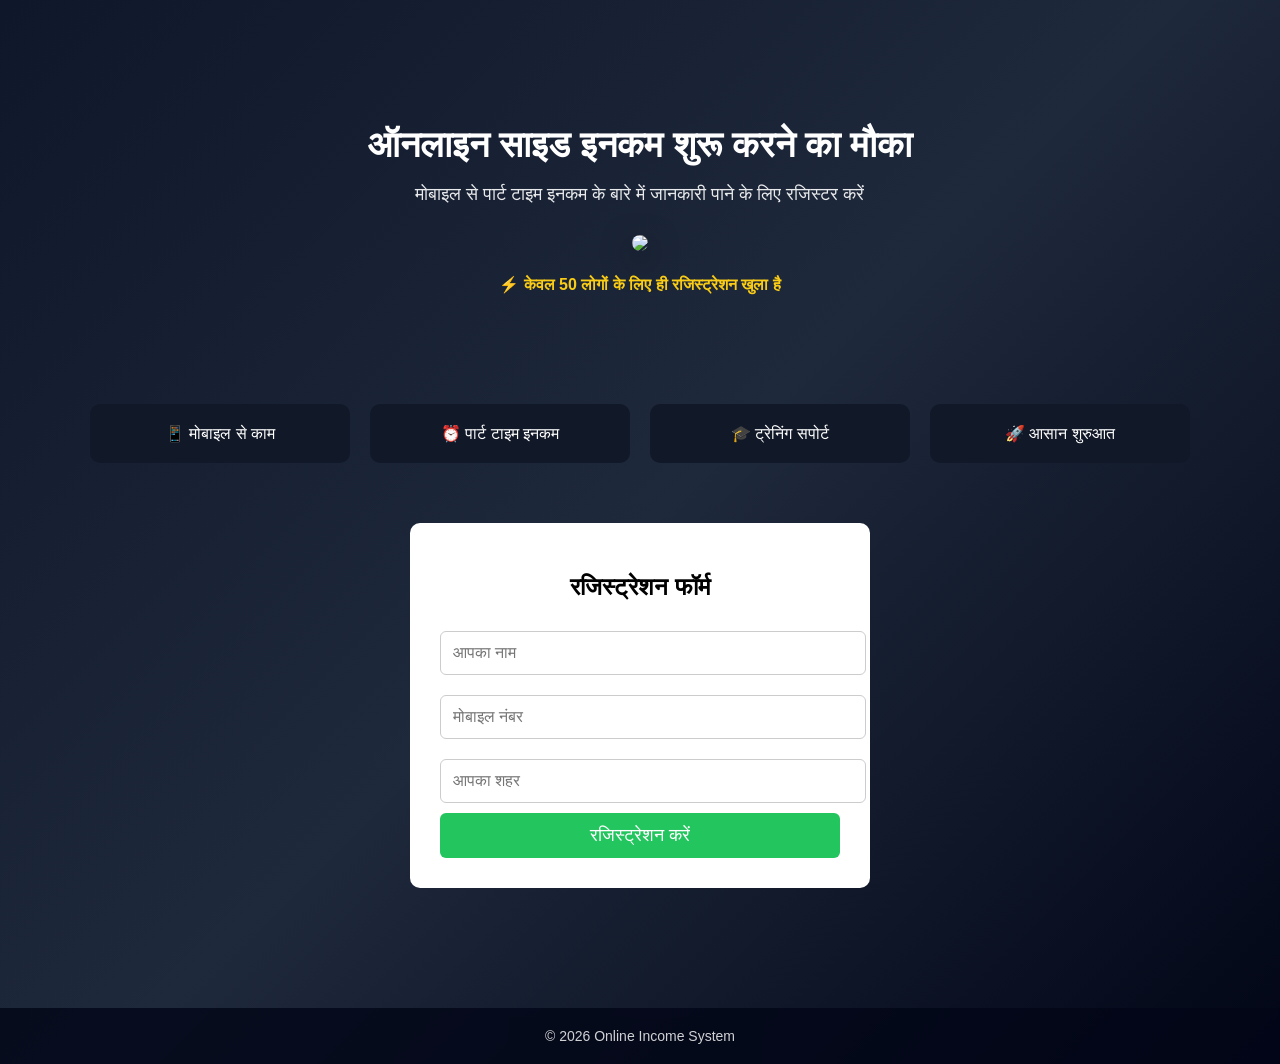
==== index.html @ 9f631815 "Create index.html for Online Side Income Registration Add a complete HTML structure for the Online S" ====
<!DOCTYPE html>
<html lang="hi">
<head>

<meta charset="UTF-8">
<meta name="viewport" content="width=device-width, initial-scale=1.0">

<title>Online Side Income Registration</title>

<style>

body{
margin:0;
font-family:Arial;
background:linear-gradient(135deg,#0f172a,#1e293b,#020617);
color:white;
}

.container{
max-width:1100px;
margin:auto;
padding:40px 20px;
text-align:center;
}

.hero{
padding:60px 20px;
animation:fadein 2s;
}

.hero h1{
font-size:36px;
margin-bottom:10px;
}

.hero p{
font-size:18px;
opacity:0.9;
}

.poster{
margin-top:30px;
}

.poster img{
width:100%;
max-width:500px;
border-radius:10px;
box-shadow:0 10px 30px rgba(0,0,0,0.5);
}

.benefits{
display:grid;
grid-template-columns:repeat(auto-fit,minmax(200px,1fr));
gap:20px;
margin-top:50px;
}

.card{
background:#111827;
padding:20px;
border-radius:10px;
transition:0.4s;
}

.card:hover{
transform:translateY(-8px);
background:#1f2937;
}

.form-box{
margin-top:60px;
background:white;
color:black;
padding:30px;
border-radius:10px;
max-width:400px;
margin-left:auto;
margin-right:auto;
}

input{
width:100%;
padding:12px;
margin:10px 0;
border-radius:6px;
border:1px solid #ccc;
font-size:16px;
}

button{
width:100%;
padding:12px;
border:none;
background:#22c55e;
color:white;
font-size:18px;
border-radius:6px;
cursor:pointer;
transition:0.3s;
}

button:hover{
background:#16a34a;
}

.counter{
margin-top:20px;
color:#facc15;
font-weight:bold;
}

footer{
margin-top:80px;
padding:20px;
background:#020617;
text-align:center;
font-size:14px;
opacity:0.8;
}

@keyframes fadein{
from{opacity:0;transform:translateY(40px)}
to{opacity:1;transform:translateY(0)}
}

</style>

</head>

<body>

<div class="container">

<div class="hero">

<h1>ऑनलाइन साइड इनकम शुरू करने का मौका</h1>

<p>मोबाइल से पार्ट टाइम इनकम के बारे में जानकारी पाने के लिए रजिस्टर करें</p>

<div class="poster">

<img src="poster.jpg">

</div>

<div class="counter">
⚡ केवल 50 लोगों के लिए ही रजिस्ट्रेशन खुला है
</div>

</div>

<div class="benefits">

<div class="card">
📱 मोबाइल से काम
</div>

<div class="card">
⏰ पार्ट टाइम इनकम
</div>

<div class="card">
🎓 ट्रेनिंग सपोर्ट
</div>

<div class="card">
🚀 आसान शुरुआत
</div>

</div>

<div class="form-box">

<h2>रजिस्ट्रेशन फॉर्म</h2>

<input type="text" placeholder="आपका नाम">

<input type="tel" placeholder="मोबाइल नंबर">

<input type="text" placeholder="आपका शहर">

<button>रजिस्ट्रेशन करें</button>

</div>

</div>

<footer>

© 2026 Online Income System

</footer>

</body>

</html>
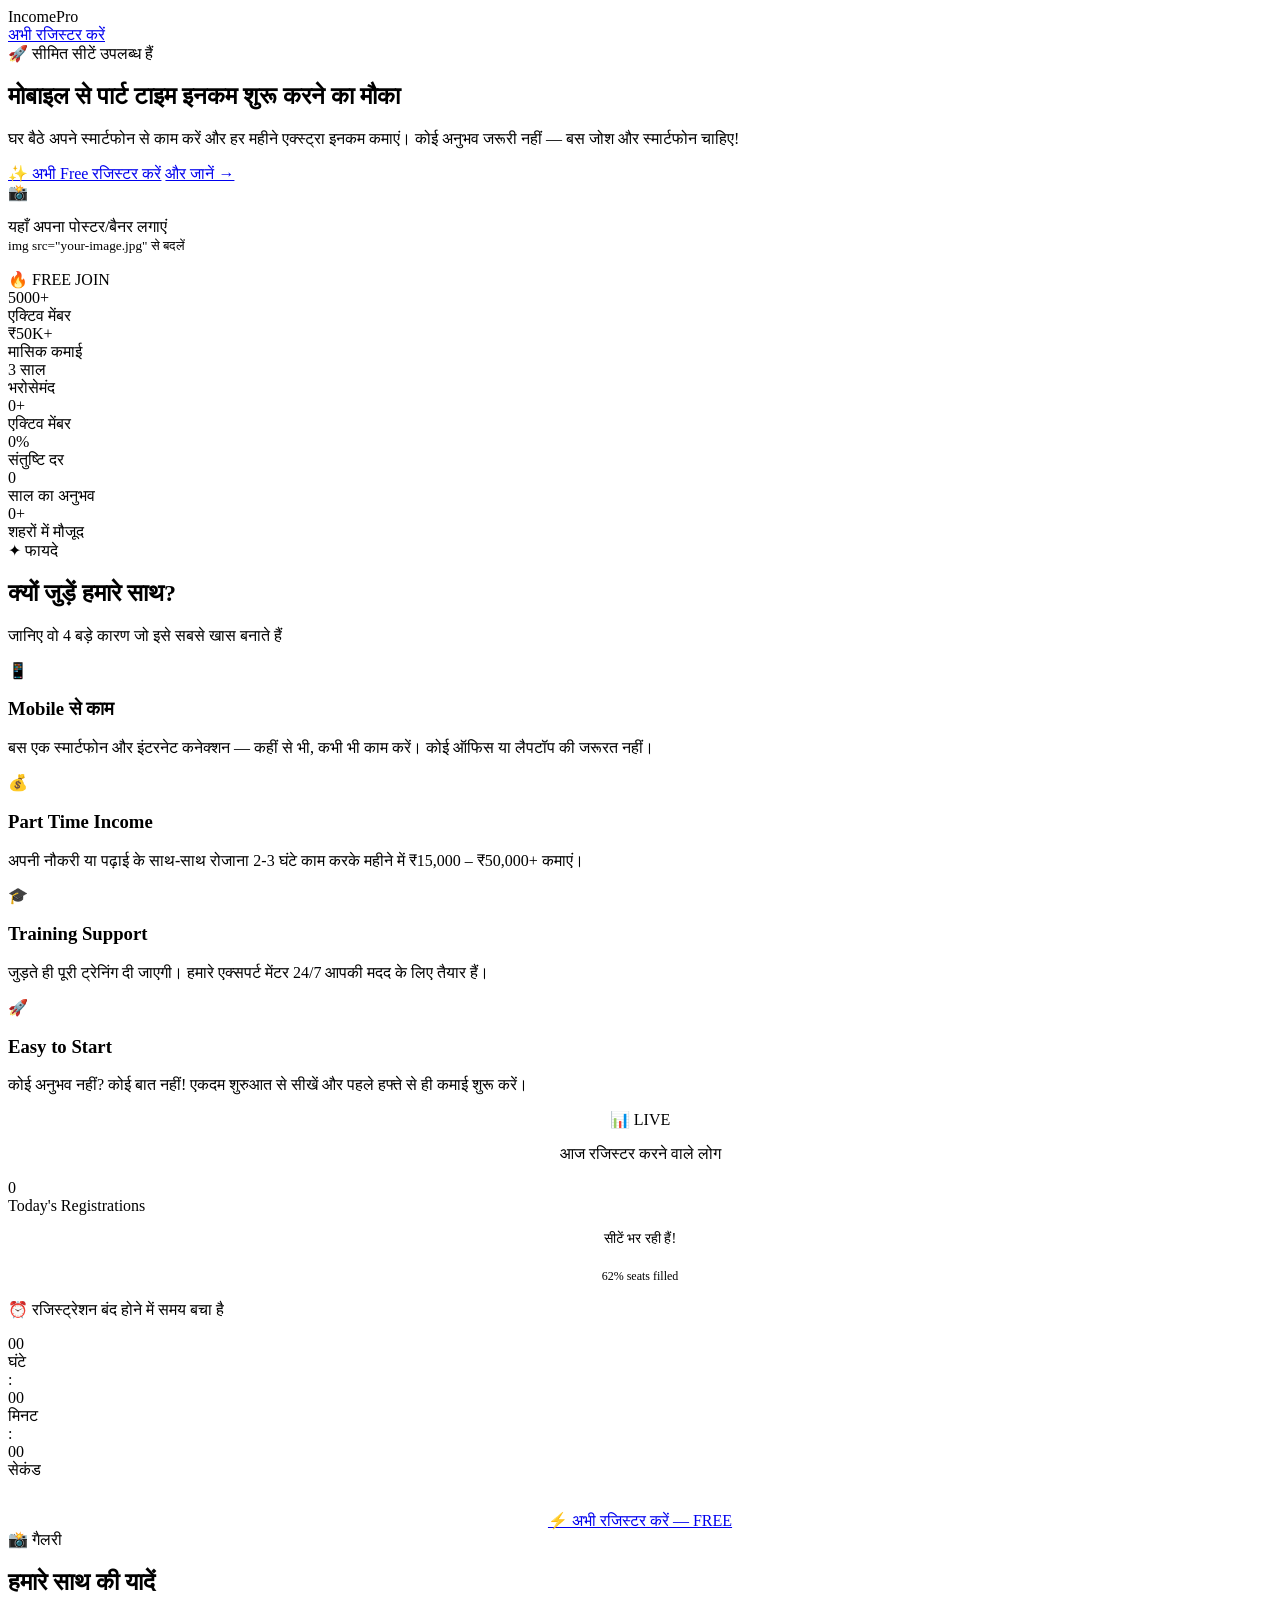
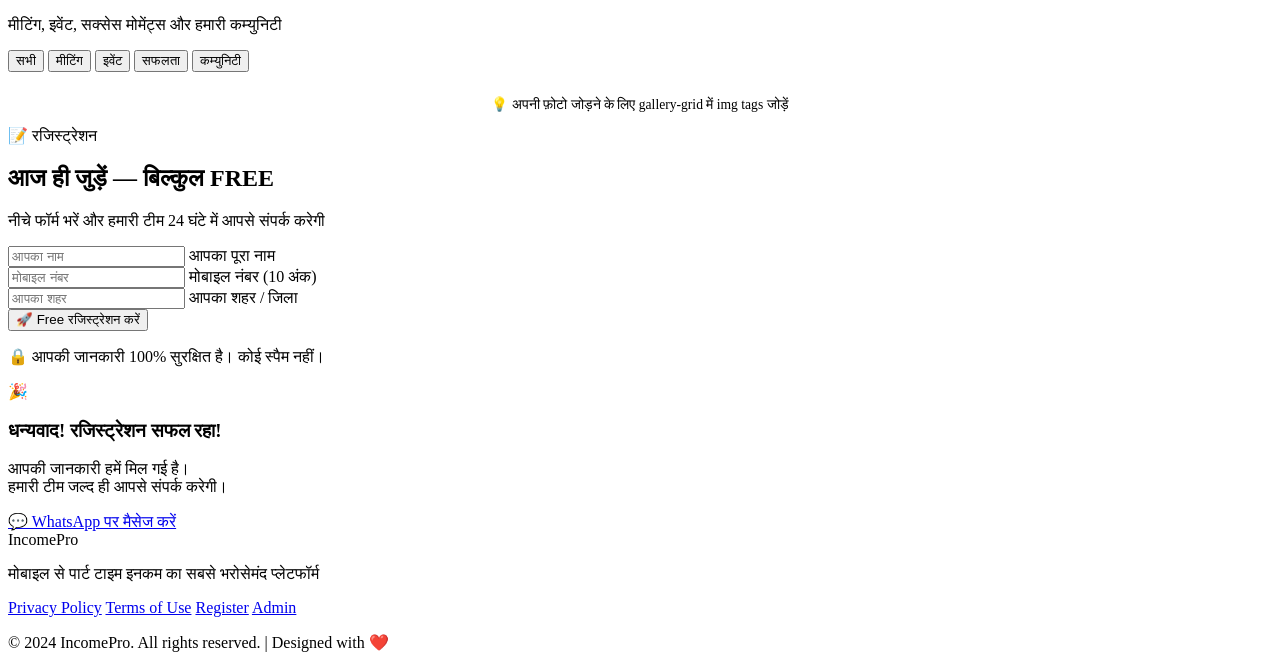
==== commit d5d22dd6: "Update index.html" ====
--- a/index.html
+++ b/index.html
@@ -1,197 +1,335 @@
 <!DOCTYPE html>
 <html lang="hi">
 <head>
-
-<meta charset="UTF-8">
-<meta name="viewport" content="width=device-width, initial-scale=1.0">
-
-<title>Online Side Income Registration</title>
-
+  <meta charset="UTF-8" />
+  <meta name="viewport" content="width=device-width, initial-scale=1.0" />
+  <title>पार्ट टाइम इनकम – मोबाइल से शुरू करें</title>
+  <meta name="description" content="मोबाइल से पार्ट टाइम इनकम शुरू करें। आज ही रजिस्टर करें और हमारी टीम से जुड़ें।" />
+  <link rel="stylesheet" href="style.css" />
+  <link rel="preconnect" href="https://fonts.googleapis.com" />
+  <link rel="preconnect" href="https://fonts.gstatic.com" crossorigin />
+</head>
+<body>
+
+<!-- ── BG ORBS ── -->
+<div class="bg-orb bg-orb-1"></div>
+<div class="bg-orb bg-orb-2"></div>
+<div class="bg-orb bg-orb-3"></div>
+
+<!-- ════════════════════════════════
+     NAVBAR
+════════════════════════════════ -->
+<nav class="navbar" id="navbar">
+  <div class="container">
+    <div class="nav-logo">Income<span>Pro</span></div>
+    <a href="#register" class="nav-cta">अभी रजिस्टर करें</a>
+  </div>
+</nav>
+
+<!-- ════════════════════════════════
+     HERO
+════════════════════════════════ -->
+<section class="hero" id="home">
+  <div class="container">
+    <div class="hero-grid">
+
+      <!-- Left: Text -->
+      <div class="hero-content">
+        <div class="hero-badge reveal">🚀 सीमित सीटें उपलब्ध हैं</div>
+
+        <h1 class="hero-title reveal reveal-delay-1">
+          मोबाइल से <span class="highlight">पार्ट टाइम इनकम</span> शुरू करने का मौका
+        </h1>
+
+        <p class="hero-desc reveal reveal-delay-2">
+          घर बैठे अपने स्मार्टफोन से काम करें और हर महीने एक्स्ट्रा इनकम कमाएं। कोई अनुभव जरूरी नहीं — बस जोश और स्मार्टफोन चाहिए!
+        </p>
+
+        <div class="hero-btns reveal reveal-delay-3">
+          <a href="#register" class="btn-primary">✨ अभी Free रजिस्टर करें</a>
+          <a href="#benefits" class="btn-secondary">और जानें →</a>
+        </div>
+      </div>
+
+      <!-- Right: Poster -->
+      <div class="hero-poster reveal reveal-delay-2">
+        <div class="poster-glow"></div>
+        <div class="poster-frame">
+          <!--
+            📸 POSTER IMAGE: Replace src below with your actual image URL
+            Recommended size: 800x1000px
+            <img src="your-poster-image.jpg" alt="Opportunity Poster" />
+          -->
+          <div class="poster-placeholder">
+            <span class="icon">📸</span>
+            <p>यहाँ अपना पोस्टर/बैनर लगाएं<br><small>img src="your-image.jpg" से बदलें</small></p>
+          </div>
+
+          <div class="poster-badge">🔥 FREE JOIN</div>
+
+          <div class="poster-stats">
+            <div class="poster-stat">
+              <div class="num">5000+</div>
+              <div class="lbl">एक्टिव मेंबर</div>
+            </div>
+            <div class="poster-stat">
+              <div class="num">₹50K+</div>
+              <div class="lbl">मासिक कमाई</div>
+            </div>
+            <div class="poster-stat">
+              <div class="num">3 साल</div>
+              <div class="lbl">भरोसेमंद</div>
+            </div>
+          </div>
+        </div>
+      </div>
+
+    </div>
+  </div>
+</section>
+
+<!-- ════════════════════════════════
+     STATS BAR
+════════════════════════════════ -->
+<section class="stats-bar" id="stats-bar">
+  <div class="container">
+    <div class="stats-grid">
+      <div class="stat-item reveal">
+        <div class="stat-num" id="stat1">0+</div>
+        <div class="stat-lbl">एक्टिव मेंबर</div>
+      </div>
+      <div class="stat-item reveal reveal-delay-1">
+        <div class="stat-num" id="stat2">0%</div>
+        <div class="stat-lbl">संतुष्टि दर</div>
+      </div>
+      <div class="stat-item reveal reveal-delay-2">
+        <div class="stat-num" id="stat3">0</div>
+        <div class="stat-lbl">साल का अनुभव</div>
+      </div>
+      <div class="stat-item reveal reveal-delay-3">
+        <div class="stat-num" id="stat4">0+</div>
+        <div class="stat-lbl">शहरों में मौजूद</div>
+      </div>
+    </div>
+  </div>
+</section>
+
+<!-- ════════════════════════════════
+     BENEFITS
+════════════════════════════════ -->
+<section class="benefits" id="benefits">
+  <div class="container">
+    <div class="section-header">
+      <div class="section-tag reveal">✦ फायदे</div>
+      <h2 class="section-title reveal reveal-delay-1">क्यों जुड़ें हमारे साथ?</h2>
+      <p class="section-desc reveal reveal-delay-2">जानिए वो 4 बड़े कारण जो इसे सबसे खास बनाते हैं</p>
+    </div>
+
+    <div class="benefits-grid">
+
+      <div class="benefit-card reveal">
+        <div class="benefit-icon">📱</div>
+        <h3 class="benefit-title">Mobile से काम</h3>
+        <p class="benefit-desc">बस एक स्मार्टफोन और इंटरनेट कनेक्शन — कहीं से भी, कभी भी काम करें। कोई ऑफिस या लैपटॉप की जरूरत नहीं।</p>
+      </div>
+
+      <div class="benefit-card reveal reveal-delay-1">
+        <div class="benefit-icon">💰</div>
+        <h3 class="benefit-title">Part Time Income</h3>
+        <p class="benefit-desc">अपनी नौकरी या पढ़ाई के साथ-साथ रोजाना 2-3 घंटे काम करके महीने में ₹15,000 – ₹50,000+ कमाएं।</p>
+      </div>
+
+      <div class="benefit-card reveal reveal-delay-2">
+        <div class="benefit-icon">🎓</div>
+        <h3 class="benefit-title">Training Support</h3>
+        <p class="benefit-desc">जुड़ते ही पूरी ट्रेनिंग दी जाएगी। हमारे एक्सपर्ट मेंटर 24/7 आपकी मदद के लिए तैयार हैं।</p>
+      </div>
+
+      <div class="benefit-card reveal reveal-delay-3">
+        <div class="benefit-icon">🚀</div>
+        <h3 class="benefit-title">Easy to Start</h3>
+        <p class="benefit-desc">कोई अनुभव नहीं? कोई बात नहीं! एकदम शुरुआत से सीखें और पहले हफ्ते से ही कमाई शुरू करें।</p>
+      </div>
+
+    </div>
+  </div>
+</section>
+
+<!-- ════════════════════════════════
+     LIVE COUNTER
+════════════════════════════════ -->
+<section class="counter-section" id="counter-section">
+  <div class="container">
+    <div class="counter-inner">
+      <div>
+        <div class="section-tag" style="text-align:center;display:block;margin-bottom:8px;">📊 LIVE</div>
+        <p style="font-family:var(--font-hindi);color:var(--muted);font-size:1rem;text-align:center;">आज रजिस्टर करने वाले लोग</p>
+      </div>
+      <div class="counter-box">
+        <div class="counter-num" id="reg-counter">0</div>
+        <div class="counter-label">Today's Registrations</div>
+      </div>
+      <div style="text-align:center;">
+        <p style="font-family:var(--font-hindi);color:var(--muted);font-size:0.9rem;margin-bottom:8px;">सीटें भर रही हैं!</p>
+        <div style="width:180px;height:8px;background:rgba(255,255,255,0.1);border-radius:50px;overflow:hidden;">
+          <div style="height:100%;width:62%;background:linear-gradient(90deg,var(--neon),var(--gold));border-radius:50px;animation:widthPulse 2s ease-in-out infinite;"></div>
+        </div>
+        <p style="font-size:0.75rem;color:var(--muted);margin-top:6px;font-family:var(--font-display);">62% seats filled</p>
+      </div>
+    </div>
+  </div>
+</section>
 <style>
-
-body{
-margin:0;
-font-family:Arial;
-background:linear-gradient(135deg,#0f172a,#1e293b,#020617);
-color:white;
+@keyframes widthPulse {
+  0%,100%{opacity:1} 50%{opacity:0.6}
 }
-
-.container{
-max-width:1100px;
-margin:auto;
-padding:40px 20px;
-text-align:center;
-}
-
-.hero{
-padding:60px 20px;
-animation:fadein 2s;
-}
-
-.hero h1{
-font-size:36px;
-margin-bottom:10px;
-}
-
-.hero p{
-font-size:18px;
-opacity:0.9;
-}
-
-.poster{
-margin-top:30px;
-}
-
-.poster img{
-width:100%;
-max-width:500px;
-border-radius:10px;
-box-shadow:0 10px 30px rgba(0,0,0,0.5);
-}
-
-.benefits{
-display:grid;
-grid-template-columns:repeat(auto-fit,minmax(200px,1fr));
-gap:20px;
-margin-top:50px;
-}
-
-.card{
-background:#111827;
-padding:20px;
-border-radius:10px;
-transition:0.4s;
-}
-
-.card:hover{
-transform:translateY(-8px);
-background:#1f2937;
-}
-
-.form-box{
-margin-top:60px;
-background:white;
-color:black;
-padding:30px;
-border-radius:10px;
-max-width:400px;
-margin-left:auto;
-margin-right:auto;
-}
-
-input{
-width:100%;
-padding:12px;
-margin:10px 0;
-border-radius:6px;
-border:1px solid #ccc;
-font-size:16px;
-}
-
-button{
-width:100%;
-padding:12px;
-border:none;
-background:#22c55e;
-color:white;
-font-size:18px;
-border-radius:6px;
-cursor:pointer;
-transition:0.3s;
-}
-
-button:hover{
-background:#16a34a;
-}
-
-.counter{
-margin-top:20px;
-color:#facc15;
-font-weight:bold;
-}
-
-footer{
-margin-top:80px;
-padding:20px;
-background:#020617;
-text-align:center;
-font-size:14px;
-opacity:0.8;
-}
-
-@keyframes fadein{
-from{opacity:0;transform:translateY(40px)}
-to{opacity:1;transform:translateY(0)}
-}
-
 </style>
 
-</head>
-
-<body>
-
-<div class="container">
-
-<div class="hero">
-
-<h1>ऑनलाइन साइड इनकम शुरू करने का मौका</h1>
-
-<p>मोबाइल से पार्ट टाइम इनकम के बारे में जानकारी पाने के लिए रजिस्टर करें</p>
-
-<div class="poster">
-
-<img src="poster.jpg">
-
-</div>
-
-<div class="counter">
-⚡ केवल 50 लोगों के लिए ही रजिस्ट्रेशन खुला है
-</div>
-
-</div>
-
-<div class="benefits">
-
-<div class="card">
-📱 मोबाइल से काम
-</div>
-
-<div class="card">
-⏰ पार्ट टाइम इनकम
-</div>
-
-<div class="card">
-🎓 ट्रेनिंग सपोर्ट
-</div>
-
-<div class="card">
-🚀 आसान शुरुआत
-</div>
-
-</div>
-
-<div class="form-box">
-
-<h2>रजिस्ट्रेशन फॉर्म</h2>
-
-<input type="text" placeholder="आपका नाम">
-
-<input type="tel" placeholder="मोबाइल नंबर">
-
-<input type="text" placeholder="आपका शहर">
-
-<button>रजिस्ट्रेशन करें</button>
-
-</div>
-
-</div>
-
-<footer>
-
-© 2026 Online Income System
-
+<!-- ════════════════════════════════
+     COUNTDOWN
+════════════════════════════════ -->
+<section class="countdown-section">
+  <div class="container">
+    <div class="section-header">
+      <p class="countdown-label reveal">
+        ⏰ <span>रजिस्ट्रेशन बंद होने में समय बचा है</span>
+      </p>
+    </div>
+
+    <div id="timer-wrap" class="countdown-timer reveal reveal-delay-1">
+      <div class="time-block">
+        <div class="time-num" id="timer-h">00</div>
+        <div class="time-lbl">घंटे</div>
+      </div>
+      <div class="time-colon">:</div>
+      <div class="time-block">
+        <div class="time-num" id="timer-m">00</div>
+        <div class="time-lbl">मिनट</div>
+      </div>
+      <div class="time-colon">:</div>
+      <div class="time-block">
+        <div class="time-num" id="timer-s">00</div>
+        <div class="time-lbl">सेकंड</div>
+      </div>
+    </div>
+
+    <div id="timer-expired" class="timer-expired" style="display:none;">
+      ⛔ आज का रजिस्ट्रेशन बंद हो चुका है
+    </div>
+
+    <div style="text-align:center;margin-top:32px;">
+      <a href="#register" class="btn-primary reveal reveal-delay-2">⚡ अभी रजिस्टर करें — FREE</a>
+    </div>
+  </div>
+</section>
+
+<!-- ════════════════════════════════
+     GALLERY
+════════════════════════════════ -->
+<section class="gallery-section" id="gallery">
+  <div class="container">
+    <div class="section-header">
+      <div class="section-tag reveal">📸 गैलरी</div>
+      <h2 class="section-title reveal reveal-delay-1">हमारे साथ की यादें</h2>
+      <p class="section-desc reveal reveal-delay-2">मीटिंग, इवेंट, सक्सेस मोमेंट्स और हमारी कम्युनिटी</p>
+    </div>
+
+    <div class="gallery-filter reveal">
+      <button class="filter-btn active" data-filter="all">सभी</button>
+      <button class="filter-btn" data-filter="meeting">मीटिंग</button>
+      <button class="filter-btn" data-filter="event">इवेंट</button>
+      <button class="filter-btn" data-filter="success">सफलता</button>
+      <button class="filter-btn" data-filter="community">कम्युनिटी</button>
+    </div>
+
+    <div class="gallery-grid" id="gallery-grid">
+      <!-- Rendered by JS -->
+    </div>
+
+    <p style="text-align:center;color:var(--muted);font-family:var(--font-hindi);font-size:0.85rem;margin-top:24px;">
+      💡 अपनी फ़ोटो जोड़ने के लिए gallery-grid में img tags जोड़ें
+    </p>
+  </div>
+</section>
+
+<!-- ════════════════════════════════
+     REGISTRATION FORM
+════════════════════════════════ -->
+<section class="form-section" id="register">
+  <div class="container">
+    <div class="section-header">
+      <div class="section-tag reveal">📝 रजिस्ट्रेशन</div>
+      <h2 class="section-title reveal reveal-delay-1">आज ही जुड़ें — बिल्कुल FREE</h2>
+      <p class="section-desc reveal reveal-delay-2">नीचे फॉर्म भरें और हमारी टीम 24 घंटे में आपसे संपर्क करेगी</p>
+    </div>
+
+    <div class="form-wrapper">
+      <div class="form-card reveal">
+
+        <!-- Form -->
+        <div id="form-card-inner">
+          <form id="lead-form" novalidate>
+
+            <div class="form-group">
+              <input type="text" id="f-name" name="name" placeholder="आपका नाम" autocomplete="name" />
+              <label for="f-name">आपका पूरा नाम</label>
+            </div>
+
+            <div class="form-group">
+              <input type="tel" id="f-mobile" name="mobile" placeholder="मोबाइल नंबर" maxlength="10" autocomplete="tel" />
+              <label for="f-mobile">मोबाइल नंबर (10 अंक)</label>
+            </div>
+
+            <div class="form-group">
+              <input type="text" id="f-city" name="city" placeholder="आपका शहर" autocomplete="address-level2" />
+              <label for="f-city">आपका शहर / जिला</label>
+            </div>
+
+            <button type="submit" class="btn-submit" id="submit-btn">
+              🚀 Free रजिस्ट्रेशन करें
+            </button>
+
+          </form>
+
+          <p class="form-note">🔒 आपकी जानकारी 100% सुरक्षित है। कोई स्पैम नहीं।</p>
+        </div>
+
+        <!-- Thank You Box -->
+        <div id="thankyou-box" class="thankyou-box">
+          <div class="ty-icon">🎉</div>
+          <h3 class="thankyou-title">धन्यवाद! रजिस्ट्रेशन सफल रहा!</h3>
+          <p class="thankyou-desc">
+            आपकी जानकारी हमें मिल गई है।<br>
+            हमारी टीम जल्द ही आपसे संपर्क करेगी।
+          </p>
+          <a href="#" id="wa-link" class="btn-whatsapp" target="_blank" rel="noopener">
+            <span class="wa-icon">💬</span>
+            WhatsApp पर मैसेज करें
+          </a>
+        </div>
+
+      </div>
+    </div>
+  </div>
+</section>
+
+<!-- ════════════════════════════════
+     FOOTER
+════════════════════════════════ -->
+<footer class="footer">
+  <div class="container">
+    <div class="footer-logo">Income<span style="color:var(--gold)">Pro</span></div>
+    <p class="footer-desc">मोबाइल से पार्ट टाइम इनकम का सबसे भरोसेमंद प्लेटफॉर्म</p>
+    <div class="footer-links">
+      <a href="#">Privacy Policy</a>
+      <a href="#">Terms of Use</a>
+      <a href="#register">Register</a>
+      <a href="dashboard.html">Admin</a>
+    </div>
+    <p class="footer-copy">© 2024 IncomePro. All rights reserved. | Designed with ❤️</p>
+  </div>
 </footer>
 
+<script src="script.js"></script>
 </body>
-
 </html>
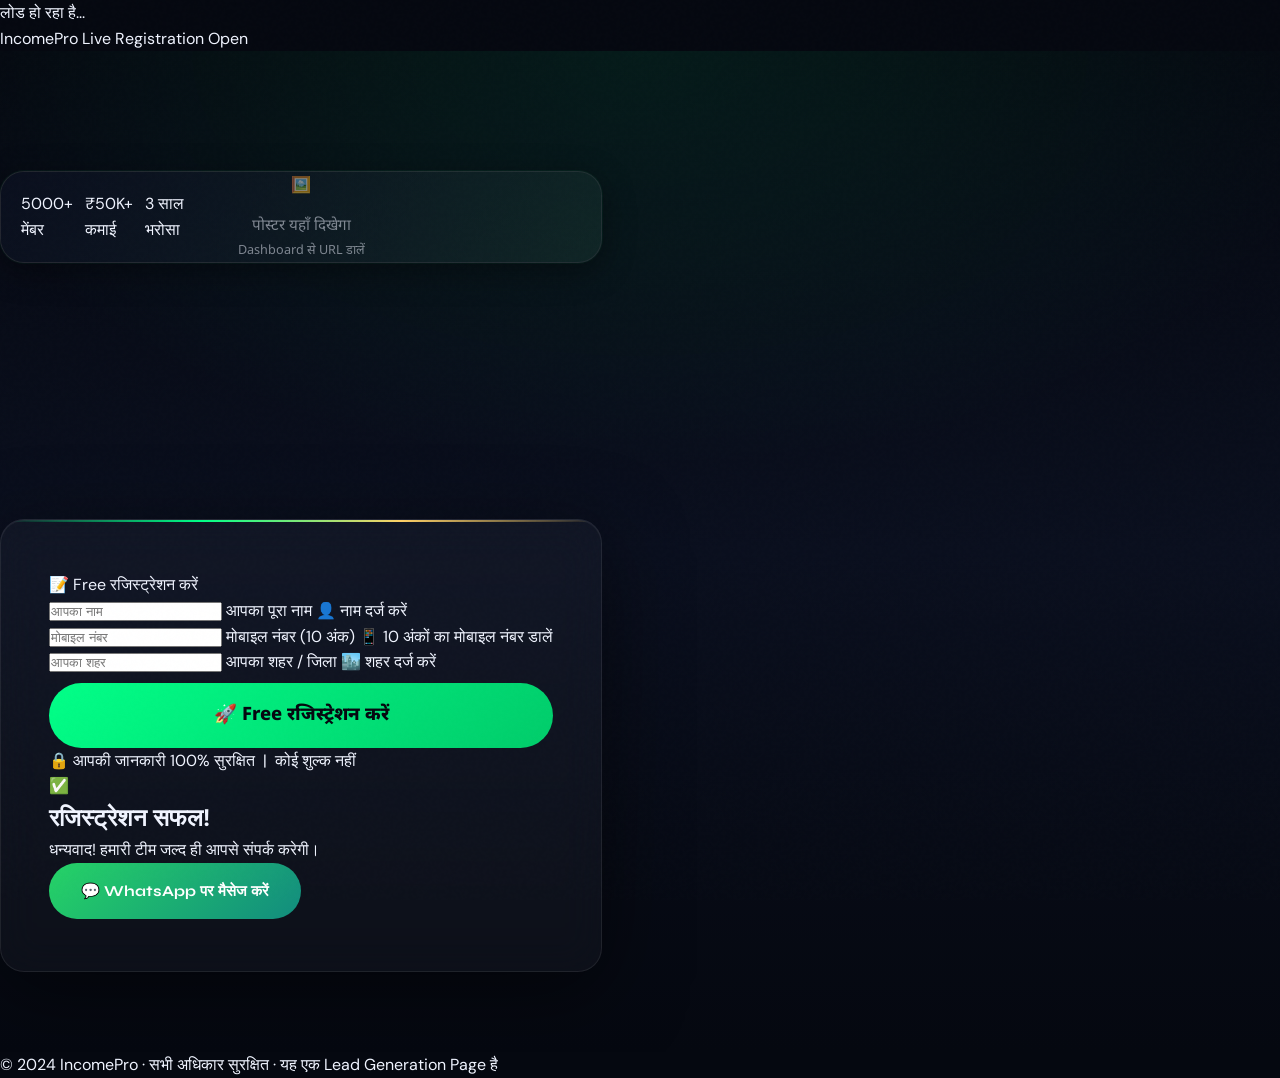
==== commit 68e07055: "Update index.html" ====
--- a/index.html
+++ b/index.html
@@ -3,333 +3,245 @@
 <head>
   <meta charset="UTF-8" />
   <meta name="viewport" content="width=device-width, initial-scale=1.0" />
-  <title>पार्ट टाइम इनकम – मोबाइल से शुरू करें</title>
-  <meta name="description" content="मोबाइल से पार्ट टाइम इनकम शुरू करें। आज ही रजिस्टर करें और हमारी टीम से जुड़ें।" />
+  <title>पार्ट टाइम इनकम — मोबाइल से शुरू करें</title>
+  <meta name="description" content="घर बैठे मोबाइल से पार्ट टाइम इनकम शुरू करें। आज ही Free रजिस्ट्रेशन करें।" />
   <link rel="stylesheet" href="style.css" />
-  <link rel="preconnect" href="https://fonts.googleapis.com" />
-  <link rel="preconnect" href="https://fonts.gstatic.com" crossorigin />
 </head>
 <body>
 
-<!-- ── BG ORBS ── -->
-<div class="bg-orb bg-orb-1"></div>
-<div class="bg-orb bg-orb-2"></div>
-<div class="bg-orb bg-orb-3"></div>
-
-<!-- ════════════════════════════════
-     NAVBAR
-════════════════════════════════ -->
-<nav class="navbar" id="navbar">
-  <div class="container">
-    <div class="nav-logo">Income<span>Pro</span></div>
-    <a href="#register" class="nav-cta">अभी रजिस्टर करें</a>
-  </div>
-</nav>
-
-<!-- ════════════════════════════════
-     HERO
-════════════════════════════════ -->
-<section class="hero" id="home">
-  <div class="container">
-    <div class="hero-grid">
-
-      <!-- Left: Text -->
-      <div class="hero-content">
-        <div class="hero-badge reveal">🚀 सीमित सीटें उपलब्ध हैं</div>
-
-        <h1 class="hero-title reveal reveal-delay-1">
-          मोबाइल से <span class="highlight">पार्ट टाइम इनकम</span> शुरू करने का मौका
-        </h1>
-
-        <p class="hero-desc reveal reveal-delay-2">
-          घर बैठे अपने स्मार्टफोन से काम करें और हर महीने एक्स्ट्रा इनकम कमाएं। कोई अनुभव जरूरी नहीं — बस जोश और स्मार्टफोन चाहिए!
-        </p>
-
-        <div class="hero-btns reveal reveal-delay-3">
-          <a href="#register" class="btn-primary">✨ अभी Free रजिस्टर करें</a>
-          <a href="#benefits" class="btn-secondary">और जानें →</a>
+<!-- ════════════════════════════════════════════
+     BACKGROUND LAYERS (purely decorative)
+════════════════════════════════════════════ -->
+<div class="bg-mesh" aria-hidden="true"></div>
+<div class="bg-grid" aria-hidden="true"></div>
+
+<!-- ════════════════════════════════════════════
+     PAGE LOADER
+     Shown while settings are fetched from GAS
+════════════════════════════════════════════ -->
+<div class="page-loader" id="page-loader">
+  <div class="loader-ring"></div>
+  <p class="loader-text">लोड हो रहा है...</p>
+</div>
+
+<!-- ════════════════════════════════════════════
+     MAIN PAGE WRAPPER
+════════════════════════════════════════════ -->
+<div class="page-wrapper">
+
+  <!-- ── HEADER ── -->
+  <header class="site-header" id="site-header">
+    <span class="logo">Income<span class="accent">Pro</span></span>
+    <span class="live-pill">
+      <span class="live-dot"></span>
+      Live Registration Open
+    </span>
+  </header>
+  <!-- NOTE: No dashboard/admin link here — intentionally omitted for security -->
+
+  <!-- ════════════════════════════════════
+       HERO — Everything above the fold
+       Poster | Counter | Timer | Form
+  ════════════════════════════════════ -->
+  <main class="hero" id="hero">
+    <div class="hero-inner">
+
+      <!-- ══ LEFT: POSTER IMAGE ══ -->
+      <div class="poster-col">
+        <div class="poster-wrap">
+          <div class="poster-glow-ring" aria-hidden="true"></div>
+          <div class="poster-frame" id="poster-frame">
+            <!--
+              POSTER IMAGE is loaded dynamically via JS from settings.
+              Admin can update the poster URL from the dashboard.
+              Default shown below if no URL is set.
+            -->
+            <img
+              id="poster-img"
+              src=""
+              alt="Opportunity Poster"
+              style="display:none;"
+              onerror="this.style.display='none'; document.getElementById('poster-ph').style.display='flex';"
+            />
+            <div class="poster-placeholder" id="poster-ph">
+              <span class="ph-icon">🖼️</span>
+              <p>पोस्टर यहाँ दिखेगा<br><small>Dashboard से URL डालें</small></p>
+            </div>
+
+            <!-- Stats overlay at bottom of poster -->
+            <div class="poster-stats" aria-label="Statistics">
+              <div class="ps-item">
+                <div class="ps-num">5000+</div>
+                <div class="ps-lbl">मेंबर</div>
+              </div>
+              <div class="ps-item">
+                <div class="ps-num">₹50K+</div>
+                <div class="ps-lbl">कमाई</div>
+              </div>
+              <div class="ps-item">
+                <div class="ps-num">3 साल</div>
+                <div class="ps-lbl">भरोसा</div>
+              </div>
+            </div>
+          </div>
         </div>
-      </div>
-
-      <!-- Right: Poster -->
-      <div class="hero-poster reveal reveal-delay-2">
-        <div class="poster-glow"></div>
-        <div class="poster-frame">
-          <!--
-            📸 POSTER IMAGE: Replace src below with your actual image URL
-            Recommended size: 800x1000px
-            <img src="your-poster-image.jpg" alt="Opportunity Poster" />
-          -->
-          <div class="poster-placeholder">
-            <span class="icon">📸</span>
-            <p>यहाँ अपना पोस्टर/बैनर लगाएं<br><small>img src="your-image.jpg" से बदलें</small></p>
-          </div>
-
-          <div class="poster-badge">🔥 FREE JOIN</div>
-
-          <div class="poster-stats">
-            <div class="poster-stat">
-              <div class="num">5000+</div>
-              <div class="lbl">एक्टिव मेंबर</div>
-            </div>
-            <div class="poster-stat">
-              <div class="num">₹50K+</div>
-              <div class="lbl">मासिक कमाई</div>
-            </div>
-            <div class="poster-stat">
-              <div class="num">3 साल</div>
-              <div class="lbl">भरोसेमंद</div>
-            </div>
-          </div>
+      </div><!-- /poster-col -->
+
+      <!-- ══ RIGHT: FORM PANEL ══ -->
+      <div class="form-col">
+
+        <!-- Headline -->
+        <div class="headline-block">
+          <div class="eyebrow">🚀 सीमित सीटें बची हैं</div>
+          <h1 class="headline">
+            मोबाइल से <span class="hl">पार्ट टाइम इनकम</span> शुरू करने का मौका
+          </h1>
+          <p class="subline">
+            घर बैठे स्मार्टफोन से रोज़ाना 2-3 घंटे काम करें और महीने में ₹15,000 – ₹50,000+ कमाएं।
+          </p>
         </div>
-      </div>
-
-    </div>
-  </div>
-</section>
-
-<!-- ════════════════════════════════
-     STATS BAR
-════════════════════════════════ -->
-<section class="stats-bar" id="stats-bar">
-  <div class="container">
-    <div class="stats-grid">
-      <div class="stat-item reveal">
-        <div class="stat-num" id="stat1">0+</div>
-        <div class="stat-lbl">एक्टिव मेंबर</div>
-      </div>
-      <div class="stat-item reveal reveal-delay-1">
-        <div class="stat-num" id="stat2">0%</div>
-        <div class="stat-lbl">संतुष्टि दर</div>
-      </div>
-      <div class="stat-item reveal reveal-delay-2">
-        <div class="stat-num" id="stat3">0</div>
-        <div class="stat-lbl">साल का अनुभव</div>
-      </div>
-      <div class="stat-item reveal reveal-delay-3">
-        <div class="stat-num" id="stat4">0+</div>
-        <div class="stat-lbl">शहरों में मौजूद</div>
-      </div>
-    </div>
-  </div>
-</section>
-
-<!-- ════════════════════════════════
-     BENEFITS
-════════════════════════════════ -->
-<section class="benefits" id="benefits">
-  <div class="container">
-    <div class="section-header">
-      <div class="section-tag reveal">✦ फायदे</div>
-      <h2 class="section-title reveal reveal-delay-1">क्यों जुड़ें हमारे साथ?</h2>
-      <p class="section-desc reveal reveal-delay-2">जानिए वो 4 बड़े कारण जो इसे सबसे खास बनाते हैं</p>
-    </div>
-
-    <div class="benefits-grid">
-
-      <div class="benefit-card reveal">
-        <div class="benefit-icon">📱</div>
-        <h3 class="benefit-title">Mobile से काम</h3>
-        <p class="benefit-desc">बस एक स्मार्टफोन और इंटरनेट कनेक्शन — कहीं से भी, कभी भी काम करें। कोई ऑफिस या लैपटॉप की जरूरत नहीं।</p>
-      </div>
-
-      <div class="benefit-card reveal reveal-delay-1">
-        <div class="benefit-icon">💰</div>
-        <h3 class="benefit-title">Part Time Income</h3>
-        <p class="benefit-desc">अपनी नौकरी या पढ़ाई के साथ-साथ रोजाना 2-3 घंटे काम करके महीने में ₹15,000 – ₹50,000+ कमाएं।</p>
-      </div>
-
-      <div class="benefit-card reveal reveal-delay-2">
-        <div class="benefit-icon">🎓</div>
-        <h3 class="benefit-title">Training Support</h3>
-        <p class="benefit-desc">जुड़ते ही पूरी ट्रेनिंग दी जाएगी। हमारे एक्सपर्ट मेंटर 24/7 आपकी मदद के लिए तैयार हैं।</p>
-      </div>
-
-      <div class="benefit-card reveal reveal-delay-3">
-        <div class="benefit-icon">🚀</div>
-        <h3 class="benefit-title">Easy to Start</h3>
-        <p class="benefit-desc">कोई अनुभव नहीं? कोई बात नहीं! एकदम शुरुआत से सीखें और पहले हफ्ते से ही कमाई शुरू करें।</p>
-      </div>
-
-    </div>
-  </div>
-</section>
-
-<!-- ════════════════════════════════
-     LIVE COUNTER
-════════════════════════════════ -->
-<section class="counter-section" id="counter-section">
-  <div class="container">
-    <div class="counter-inner">
-      <div>
-        <div class="section-tag" style="text-align:center;display:block;margin-bottom:8px;">📊 LIVE</div>
-        <p style="font-family:var(--font-hindi);color:var(--muted);font-size:1rem;text-align:center;">आज रजिस्टर करने वाले लोग</p>
-      </div>
-      <div class="counter-box">
-        <div class="counter-num" id="reg-counter">0</div>
-        <div class="counter-label">Today's Registrations</div>
-      </div>
-      <div style="text-align:center;">
-        <p style="font-family:var(--font-hindi);color:var(--muted);font-size:0.9rem;margin-bottom:8px;">सीटें भर रही हैं!</p>
-        <div style="width:180px;height:8px;background:rgba(255,255,255,0.1);border-radius:50px;overflow:hidden;">
-          <div style="height:100%;width:62%;background:linear-gradient(90deg,var(--neon),var(--gold));border-radius:50px;animation:widthPulse 2s ease-in-out infinite;"></div>
-        </div>
-        <p style="font-size:0.75rem;color:var(--muted);margin-top:6px;font-family:var(--font-display);">62% seats filled</p>
-      </div>
-    </div>
-  </div>
-</section>
-<style>
-@keyframes widthPulse {
-  0%,100%{opacity:1} 50%{opacity:0.6}
-}
-</style>
-
-<!-- ════════════════════════════════
-     COUNTDOWN
-════════════════════════════════ -->
-<section class="countdown-section">
-  <div class="container">
-    <div class="section-header">
-      <p class="countdown-label reveal">
-        ⏰ <span>रजिस्ट्रेशन बंद होने में समय बचा है</span>
-      </p>
-    </div>
-
-    <div id="timer-wrap" class="countdown-timer reveal reveal-delay-1">
-      <div class="time-block">
-        <div class="time-num" id="timer-h">00</div>
-        <div class="time-lbl">घंटे</div>
-      </div>
-      <div class="time-colon">:</div>
-      <div class="time-block">
-        <div class="time-num" id="timer-m">00</div>
-        <div class="time-lbl">मिनट</div>
-      </div>
-      <div class="time-colon">:</div>
-      <div class="time-block">
-        <div class="time-num" id="timer-s">00</div>
-        <div class="time-lbl">सेकंड</div>
-      </div>
-    </div>
-
-    <div id="timer-expired" class="timer-expired" style="display:none;">
-      ⛔ आज का रजिस्ट्रेशन बंद हो चुका है
-    </div>
-
-    <div style="text-align:center;margin-top:32px;">
-      <a href="#register" class="btn-primary reveal reveal-delay-2">⚡ अभी रजिस्टर करें — FREE</a>
-    </div>
-  </div>
-</section>
-
-<!-- ════════════════════════════════
-     GALLERY
-════════════════════════════════ -->
-<section class="gallery-section" id="gallery">
-  <div class="container">
-    <div class="section-header">
-      <div class="section-tag reveal">📸 गैलरी</div>
-      <h2 class="section-title reveal reveal-delay-1">हमारे साथ की यादें</h2>
-      <p class="section-desc reveal reveal-delay-2">मीटिंग, इवेंट, सक्सेस मोमेंट्स और हमारी कम्युनिटी</p>
-    </div>
-
-    <div class="gallery-filter reveal">
-      <button class="filter-btn active" data-filter="all">सभी</button>
-      <button class="filter-btn" data-filter="meeting">मीटिंग</button>
-      <button class="filter-btn" data-filter="event">इवेंट</button>
-      <button class="filter-btn" data-filter="success">सफलता</button>
-      <button class="filter-btn" data-filter="community">कम्युनिटी</button>
-    </div>
-
-    <div class="gallery-grid" id="gallery-grid">
-      <!-- Rendered by JS -->
-    </div>
-
-    <p style="text-align:center;color:var(--muted);font-family:var(--font-hindi);font-size:0.85rem;margin-top:24px;">
-      💡 अपनी फ़ोटो जोड़ने के लिए gallery-grid में img tags जोड़ें
-    </p>
-  </div>
-</section>
-
-<!-- ════════════════════════════════
-     REGISTRATION FORM
-════════════════════════════════ -->
-<section class="form-section" id="register">
-  <div class="container">
-    <div class="section-header">
-      <div class="section-tag reveal">📝 रजिस्ट्रेशन</div>
-      <h2 class="section-title reveal reveal-delay-1">आज ही जुड़ें — बिल्कुल FREE</h2>
-      <p class="section-desc reveal reveal-delay-2">नीचे फॉर्म भरें और हमारी टीम 24 घंटे में आपसे संपर्क करेगी</p>
-    </div>
-
-    <div class="form-wrapper">
-      <div class="form-card reveal">
-
-        <!-- Form -->
-        <div id="form-card-inner">
-          <form id="lead-form" novalidate>
-
-            <div class="form-group">
-              <input type="text" id="f-name" name="name" placeholder="आपका नाम" autocomplete="name" />
-              <label for="f-name">आपका पूरा नाम</label>
-            </div>
-
-            <div class="form-group">
-              <input type="tel" id="f-mobile" name="mobile" placeholder="मोबाइल नंबर" maxlength="10" autocomplete="tel" />
-              <label for="f-mobile">मोबाइल नंबर (10 अंक)</label>
-            </div>
-
-            <div class="form-group">
-              <input type="text" id="f-city" name="city" placeholder="आपका शहर" autocomplete="address-level2" />
-              <label for="f-city">आपका शहर / जिला</label>
-            </div>
-
-            <button type="submit" class="btn-submit" id="submit-btn">
-              🚀 Free रजिस्ट्रेशन करें
-            </button>
-
-          </form>
-
-          <p class="form-note">🔒 आपकी जानकारी 100% सुरक्षित है। कोई स्पैम नहीं।</p>
-        </div>
-
-        <!-- Thank You Box -->
-        <div id="thankyou-box" class="thankyou-box">
-          <div class="ty-icon">🎉</div>
-          <h3 class="thankyou-title">धन्यवाद! रजिस्ट्रेशन सफल रहा!</h3>
-          <p class="thankyou-desc">
-            आपकी जानकारी हमें मिल गई है।<br>
-            हमारी टीम जल्द ही आपसे संपर्क करेगी।
-          </p>
-          <a href="#" id="wa-link" class="btn-whatsapp" target="_blank" rel="noopener">
-            <span class="wa-icon">💬</span>
-            WhatsApp पर मैसेज करें
-          </a>
-        </div>
-
-      </div>
-    </div>
-  </div>
-</section>
-
-<!-- ════════════════════════════════
-     FOOTER
-════════════════════════════════ -->
-<footer class="footer">
-  <div class="container">
-    <div class="footer-logo">Income<span style="color:var(--gold)">Pro</span></div>
-    <p class="footer-desc">मोबाइल से पार्ट टाइम इनकम का सबसे भरोसेमंद प्लेटफॉर्म</p>
-    <div class="footer-links">
-      <a href="#">Privacy Policy</a>
-      <a href="#">Terms of Use</a>
-      <a href="#register">Register</a>
-      <a href="dashboard.html">Admin</a>
-    </div>
-    <p class="footer-copy">© 2024 IncomePro. All rights reserved. | Designed with ❤️</p>
-  </div>
-</footer>
-
+
+        <!-- ── METRICS ROW: Counter + Countdown ── -->
+        <div class="metrics-row" id="metrics-row">
+
+          <!-- Today's Registration Counter -->
+          <div class="metric-card c-green">
+            <div class="mc-lbl">आज रजिस्टर किए</div>
+            <!--
+              #reg-count is updated live:
+              1. Initial value loaded from GAS settings
+              2. Increases when a new user submits the form
+              3. Simulated random increments keep it dynamic
+            -->
+            <div class="mc-val" id="reg-count">—</div>
+          </div>
+
+          <!-- Countdown Timer -->
+          <div class="metric-card c-gold">
+            <div class="mc-lbl">रजिस्ट्रेशन बंद होने में</div>
+            <!--
+              Countdown target is fetched from GAS settings.
+              Admin can change it from the dashboard.
+            -->
+            <div class="cd-row mc-val" id="countdown-wrap">
+              <span id="cd-h">00</span>
+              <span class="cd-colon">:</span>
+              <span id="cd-m">00</span>
+              <span class="cd-colon">:</span>
+              <span id="cd-s">00</span>
+            </div>
+            <div class="cd-expired" id="cd-expired">⛔ आज बंद हो चुका है</div>
+            <div class="seats-row">
+              <div class="seats-bar"><div class="seats-fill" id="seats-fill" style="width:68%"></div></div>
+              <div class="seats-txt">68% seats filled today</div>
+            </div>
+          </div>
+
+        </div><!-- /metrics-row -->
+
+        <!-- ── LEAD CAPTURE FORM ── -->
+        <div class="form-card" id="form-card">
+
+          <!-- Form view -->
+          <div id="form-view">
+            <div class="form-heading">📝 Free रजिस्ट्रेशन करें</div>
+
+            <form id="lead-form" novalidate autocomplete="on">
+
+              <!-- Name Field -->
+              <div class="field" id="field-name">
+                <input
+                  type="text"
+                  id="f-name"
+                  name="name"
+                  placeholder="आपका नाम"
+                  autocomplete="name"
+                  maxlength="80"
+                  required
+                />
+                <label for="f-name">आपका पूरा नाम</label>
+                <span class="field-icon">👤</span>
+                <span class="field-err" id="err-name">नाम दर्ज करें</span>
+              </div>
+
+              <!-- Mobile Field -->
+              <div class="field" id="field-mobile">
+                <input
+                  type="tel"
+                  id="f-mobile"
+                  name="mobile"
+                  placeholder="मोबाइल नंबर"
+                  autocomplete="tel"
+                  maxlength="10"
+                  inputmode="numeric"
+                  pattern="[0-9]{10}"
+                  required
+                />
+                <label for="f-mobile">मोबाइल नंबर (10 अंक)</label>
+                <span class="field-icon">📱</span>
+                <span class="field-err" id="err-mobile">10 अंकों का मोबाइल नंबर डालें</span>
+              </div>
+
+              <!-- City Field -->
+              <div class="field" id="field-city">
+                <input
+                  type="text"
+                  id="f-city"
+                  name="city"
+                  placeholder="आपका शहर"
+                  autocomplete="address-level2"
+                  maxlength="60"
+                  required
+                />
+                <label for="f-city">आपका शहर / जिला</label>
+                <span class="field-icon">🏙️</span>
+                <span class="field-err" id="err-city">शहर दर्ज करें</span>
+              </div>
+
+              <!-- Submit -->
+              <button type="submit" class="btn-submit" id="submit-btn">
+                <span class="btn-text">🚀 Free रजिस्ट्रेशन करें</span>
+                <span class="btn-spinner"></span>
+              </button>
+
+            </form>
+
+            <div class="trust-row">
+              🔒 आपकी जानकारी 100% सुरक्षित &nbsp;|&nbsp; कोई शुल्क नहीं
+            </div>
+          </div>
+
+          <!-- Success view (shown after form submits) -->
+          <div id="success-view" class="success-panel">
+            <div class="success-icon">✅</div>
+            <h2 class="success-title">रजिस्ट्रेशन सफल!</h2>
+            <p class="success-desc">
+              धन्यवाद! हमारी टीम जल्द ही आपसे संपर्क करेगी।
+            </p>
+            <!-- WhatsApp link is built dynamically in script.js -->
+            <a href="#" id="wa-btn" class="btn-whatsapp" target="_blank" rel="noopener noreferrer">
+              💬 WhatsApp पर मैसेज करें
+            </a>
+          </div>
+
+        </div><!-- /form-card -->
+
+      </div><!-- /form-col -->
+
+    </div><!-- /hero-inner -->
+  </main>
+
+  <!-- ── FOOTER ── -->
+  <footer class="site-footer">
+    <p class="footer-text">© 2024 IncomePro · सभी अधिकार सुरक्षित · यह एक Lead Generation Page है</p>
+  </footer>
+
+</div><!-- /page-wrapper -->
+
+<!-- ── TOAST CONTAINER ── -->
+<div class="toast-wrap" id="toast-wrap" aria-live="polite"></div>
+
+<!-- ── SCRIPTS ── -->
 <script src="script.js"></script>
 </body>
 </html>
--- a/style.css
+++ b/style.css
@@ -0,0 +1,741 @@
+/* ===========================
+   PREMIUM LEAD PAGE - STYLE.CSS
+   =========================== */
+
+@import url('https://fonts.googleapis.com/css2?family=Syne:wght@400;500;600;700;800&family=DM+Sans:ital,wght@0,300;0,400;0,500;0,600;1,400&family=Noto+Sans+Devanagari:wght@400;500;600;700;800&display=swap');
+
+/* ── CSS VARIABLES ── */
+:root {
+  --bg-deep: #050810;
+  --bg-mid: #0a0f1e;
+  --bg-card: rgba(255,255,255,0.04);
+  --bg-card-hover: rgba(255,255,255,0.08);
+  --border: rgba(255,255,255,0.08);
+  --border-glow: rgba(0,255,136,0.3);
+  --neon: #00ff88;
+  --neon-dim: rgba(0,255,136,0.15);
+  --gold: #ffd166;
+  --gold-dim: rgba(255,209,102,0.15);
+  --white: #f0f4ff;
+  --muted: rgba(240,244,255,0.5);
+  --danger: #ff4d6d;
+  --font-display: 'Syne', sans-serif;
+  --font-body: 'DM Sans', sans-serif;
+  --font-hindi: 'Noto Sans Devanagari', sans-serif;
+  --radius: 16px;
+  --radius-sm: 10px;
+  --glow-neon: 0 0 30px rgba(0,255,136,0.4), 0 0 60px rgba(0,255,136,0.15);
+  --glow-gold: 0 0 30px rgba(255,209,102,0.4), 0 0 60px rgba(255,209,102,0.15);
+  --shadow-card: 0 8px 32px rgba(0,0,0,0.4);
+}
+
+/* ── RESET & BASE ── */
+*, *::before, *::after { box-sizing: border-box; margin: 0; padding: 0; }
+html { scroll-behavior: smooth; }
+
+body {
+  font-family: var(--font-body);
+  background: var(--bg-deep);
+  color: var(--white);
+  overflow-x: hidden;
+  line-height: 1.6;
+}
+
+/* ── SCROLLBAR ── */
+::-webkit-scrollbar { width: 5px; }
+::-webkit-scrollbar-track { background: var(--bg-deep); }
+::-webkit-scrollbar-thumb { background: var(--neon); border-radius: 10px; }
+
+/* ── NOISE TEXTURE OVERLAY ── */
+body::before {
+  content: '';
+  position: fixed;
+  inset: 0;
+  background-image: url("data:image/svg+xml,%3Csvg viewBox='0 0 256 256' xmlns='http://www.w3.org/2000/svg'%3E%3Cfilter id='noise'%3E%3CfeTurbulence type='fractalNoise' baseFrequency='0.9' numOctaves='4' stitchTiles='stitch'/%3E%3C/filter%3E%3Crect width='100%25' height='100%25' filter='url(%23noise)' opacity='0.03'/%3E%3C/svg%3E");
+  pointer-events: none;
+  z-index: 9999;
+  opacity: 0.4;
+}
+
+/* ── ANIMATED BG ORBS ── */
+.bg-orb {
+  position: fixed;
+  border-radius: 50%;
+  filter: blur(80px);
+  pointer-events: none;
+  z-index: 0;
+  animation: orbFloat 12s ease-in-out infinite alternate;
+}
+.bg-orb-1 { width: 600px; height: 600px; background: radial-gradient(circle, rgba(0,255,136,0.07), transparent 70%); top: -200px; left: -200px; animation-delay: 0s; }
+.bg-orb-2 { width: 500px; height: 500px; background: radial-gradient(circle, rgba(255,209,102,0.06), transparent 70%); bottom: 20%; right: -150px; animation-delay: -4s; }
+.bg-orb-3 { width: 400px; height: 400px; background: radial-gradient(circle, rgba(99,102,241,0.06), transparent 70%); top: 50%; left: 40%; animation-delay: -8s; }
+
+@keyframes orbFloat {
+  from { transform: translate(0,0) scale(1); }
+  to   { transform: translate(40px, 30px) scale(1.1); }
+}
+
+/* ── CONTAINER ── */
+.container { max-width: 1100px; margin: 0 auto; padding: 0 20px; position: relative; z-index: 1; }
+
+/* ── NAVBAR ── */
+.navbar {
+  position: fixed;
+  top: 0; left: 0; right: 0;
+  z-index: 100;
+  padding: 18px 0;
+  backdrop-filter: blur(20px);
+  background: rgba(5,8,16,0.7);
+  border-bottom: 1px solid var(--border);
+  transition: all 0.3s ease;
+}
+.navbar.scrolled { padding: 12px 0; background: rgba(5,8,16,0.95); }
+.navbar .container { display: flex; align-items: center; justify-content: space-between; }
+.nav-logo { font-family: var(--font-display); font-size: 1.3rem; font-weight: 800; color: var(--neon); letter-spacing: -0.5px; }
+.nav-logo span { color: var(--gold); }
+.nav-cta {
+  padding: 10px 24px;
+  background: var(--neon);
+  color: var(--bg-deep);
+  border: none;
+  border-radius: 50px;
+  font-family: var(--font-display);
+  font-weight: 700;
+  font-size: 0.85rem;
+  cursor: pointer;
+  transition: all 0.3s;
+  text-decoration: none;
+  letter-spacing: 0.3px;
+}
+.nav-cta:hover { box-shadow: var(--glow-neon); transform: translateY(-1px); }
+
+/* ── HERO ── */
+.hero {
+  min-height: 100vh;
+  display: flex;
+  align-items: center;
+  padding: 120px 0 80px;
+  position: relative;
+  overflow: hidden;
+}
+.hero::before {
+  content: '';
+  position: absolute;
+  inset: 0;
+  background: 
+    radial-gradient(ellipse 80% 60% at 50% 0%, rgba(0,255,136,0.08) 0%, transparent 70%),
+    linear-gradient(180deg, var(--bg-deep) 0%, var(--bg-mid) 50%, var(--bg-deep) 100%);
+}
+.hero-grid {
+  display: grid;
+  grid-template-columns: 1fr 1fr;
+  gap: 60px;
+  align-items: center;
+}
+.hero-badge {
+  display: inline-flex;
+  align-items: center;
+  gap: 8px;
+  padding: 8px 18px;
+  background: var(--neon-dim);
+  border: 1px solid var(--border-glow);
+  border-radius: 50px;
+  font-size: 0.8rem;
+  font-weight: 600;
+  color: var(--neon);
+  margin-bottom: 24px;
+  animation: pulse-border 2s ease-in-out infinite;
+}
+.hero-badge::before { content: '●'; font-size: 0.6rem; animation: blink 1.2s ease-in-out infinite; }
+
+@keyframes blink { 0%,100% { opacity:1; } 50% { opacity:0.2; } }
+@keyframes pulse-border {
+  0%,100% { box-shadow: 0 0 0 0 rgba(0,255,136,0.2); }
+  50% { box-shadow: 0 0 0 6px rgba(0,255,136,0); }
+}
+
+.hero-title {
+  font-family: var(--font-hindi);
+  font-size: clamp(2rem, 4vw, 3.2rem);
+  font-weight: 800;
+  line-height: 1.25;
+  margin-bottom: 20px;
+  color: var(--white);
+}
+.hero-title .highlight {
+  background: linear-gradient(90deg, var(--neon), var(--gold));
+  -webkit-background-clip: text;
+  -webkit-text-fill-color: transparent;
+  background-clip: text;
+}
+.hero-desc {
+  font-size: 1rem;
+  color: var(--muted);
+  margin-bottom: 36px;
+  max-width: 460px;
+  font-family: var(--font-hindi);
+  font-weight: 400;
+}
+.hero-btns { display: flex; gap: 14px; flex-wrap: wrap; }
+
+.btn-primary {
+  padding: 16px 36px;
+  background: linear-gradient(135deg, var(--neon), #00cc6a);
+  color: var(--bg-deep);
+  border: none;
+  border-radius: 50px;
+  font-family: var(--font-display);
+  font-weight: 800;
+  font-size: 1rem;
+  cursor: pointer;
+  transition: all 0.3s;
+  text-decoration: none;
+  display: inline-block;
+  position: relative;
+  overflow: hidden;
+  letter-spacing: 0.3px;
+}
+.btn-primary::after {
+  content: '';
+  position: absolute;
+  inset: 0;
+  background: linear-gradient(135deg, rgba(255,255,255,0.2), transparent);
+  opacity: 0;
+  transition: opacity 0.3s;
+}
+.btn-primary:hover { box-shadow: var(--glow-neon); transform: translateY(-3px) scale(1.02); }
+.btn-primary:hover::after { opacity: 1; }
+
+.btn-secondary {
+  padding: 16px 36px;
+  background: transparent;
+  color: var(--white);
+  border: 1px solid var(--border);
+  border-radius: 50px;
+  font-family: var(--font-display);
+  font-weight: 600;
+  font-size: 1rem;
+  cursor: pointer;
+  transition: all 0.3s;
+  text-decoration: none;
+  display: inline-block;
+}
+.btn-secondary:hover { border-color: var(--neon); color: var(--neon); background: var(--neon-dim); }
+
+/* Hero poster */
+.hero-poster {
+  position: relative;
+  aspect-ratio: 4/5;
+  max-height: 560px;
+}
+.poster-frame {
+  width: 100%;
+  height: 100%;
+  border-radius: 24px;
+  border: 1px solid var(--border);
+  background: var(--bg-card);
+  overflow: hidden;
+  position: relative;
+  box-shadow: var(--shadow-card), 0 0 0 1px rgba(0,255,136,0.05);
+}
+.poster-frame img {
+  width: 100%;
+  height: 100%;
+  object-fit: cover;
+  display: block;
+}
+.poster-placeholder {
+  width: 100%;
+  height: 100%;
+  display: flex;
+  flex-direction: column;
+  align-items: center;
+  justify-content: center;
+  gap: 16px;
+  background: linear-gradient(135deg, var(--bg-mid), rgba(0,255,136,0.03));
+  color: var(--muted);
+}
+.poster-placeholder .icon { font-size: 3rem; }
+.poster-placeholder p { font-family: var(--font-hindi); font-size: 0.95rem; text-align: center; }
+.poster-glow {
+  position: absolute;
+  inset: -2px;
+  border-radius: 26px;
+  background: linear-gradient(135deg, rgba(0,255,136,0.15), rgba(255,209,102,0.1), transparent);
+  z-index: -1;
+  animation: rotateGlow 6s linear infinite;
+}
+@keyframes rotateGlow {
+  from { filter: hue-rotate(0deg); }
+  to   { filter: hue-rotate(360deg); }
+}
+.poster-badge {
+  position: absolute;
+  top: 20px; right: 20px;
+  padding: 8px 16px;
+  background: linear-gradient(135deg, var(--gold), #ff9a3c);
+  color: var(--bg-deep);
+  border-radius: 50px;
+  font-weight: 800;
+  font-size: 0.75rem;
+  font-family: var(--font-display);
+  box-shadow: 0 4px 20px rgba(255,209,102,0.4);
+}
+.poster-stats {
+  position: absolute;
+  bottom: 20px;
+  left: 20px; right: 20px;
+  display: flex;
+  gap: 12px;
+}
+.poster-stat {
+  flex: 1;
+  padding: 12px;
+  background: rgba(5,8,16,0.85);
+  backdrop-filter: blur(10px);
+  border-radius: var(--radius-sm);
+  border: 1px solid var(--border);
+  text-align: center;
+}
+.poster-stat .num { font-family: var(--font-display); font-weight: 800; font-size: 1.1rem; color: var(--neon); }
+.poster-stat .lbl { font-size: 0.65rem; color: var(--muted); font-family: var(--font-hindi); }
+
+/* ── STATS BAR ── */
+.stats-bar {
+  padding: 40px 0;
+  border-top: 1px solid var(--border);
+  border-bottom: 1px solid var(--border);
+}
+.stats-grid { display: grid; grid-template-columns: repeat(4, 1fr); gap: 20px; }
+.stat-item { text-align: center; }
+.stat-num {
+  font-family: var(--font-display);
+  font-size: 2rem;
+  font-weight: 800;
+  background: linear-gradient(90deg, var(--neon), var(--gold));
+  -webkit-background-clip: text;
+  -webkit-text-fill-color: transparent;
+  background-clip: text;
+}
+.stat-lbl { font-size: 0.8rem; color: var(--muted); font-family: var(--font-hindi); margin-top: 4px; }
+
+/* ── SECTION HEADERS ── */
+.section-header { text-align: center; margin-bottom: 60px; }
+.section-tag {
+  display: inline-block;
+  padding: 6px 16px;
+  background: var(--neon-dim);
+  color: var(--neon);
+  border-radius: 50px;
+  font-size: 0.78rem;
+  font-weight: 700;
+  font-family: var(--font-display);
+  letter-spacing: 1px;
+  text-transform: uppercase;
+  margin-bottom: 16px;
+}
+.section-title {
+  font-family: var(--font-hindi);
+  font-size: clamp(1.6rem, 3vw, 2.4rem);
+  font-weight: 800;
+  line-height: 1.3;
+  margin-bottom: 14px;
+}
+.section-desc { color: var(--muted); font-family: var(--font-hindi); font-size: 0.95rem; max-width: 560px; margin: 0 auto; }
+
+/* ── BENEFITS ── */
+.benefits { padding: 100px 0; }
+.benefits-grid { display: grid; grid-template-columns: repeat(2, 1fr); gap: 24px; }
+
+.benefit-card {
+  padding: 36px 32px;
+  background: var(--bg-card);
+  border: 1px solid var(--border);
+  border-radius: var(--radius);
+  position: relative;
+  overflow: hidden;
+  transition: all 0.4s ease;
+  cursor: default;
+}
+.benefit-card::before {
+  content: '';
+  position: absolute;
+  inset: 0;
+  background: linear-gradient(135deg, rgba(0,255,136,0.05), transparent);
+  opacity: 0;
+  transition: opacity 0.4s;
+}
+.benefit-card:hover { transform: translateY(-6px); border-color: var(--border-glow); box-shadow: var(--shadow-card), 0 0 30px rgba(0,255,136,0.1); }
+.benefit-card:hover::before { opacity: 1; }
+
+.benefit-icon {
+  width: 60px; height: 60px;
+  background: var(--neon-dim);
+  border: 1px solid var(--border-glow);
+  border-radius: 16px;
+  display: flex;
+  align-items: center;
+  justify-content: center;
+  font-size: 1.5rem;
+  margin-bottom: 20px;
+  transition: all 0.3s;
+}
+.benefit-card:hover .benefit-icon { background: var(--neon); box-shadow: var(--glow-neon); }
+.benefit-card:hover .benefit-icon { transform: scale(1.1) rotate(5deg); }
+.benefit-title { font-family: var(--font-display); font-weight: 700; font-size: 1.1rem; margin-bottom: 10px; }
+.benefit-desc { color: var(--muted); font-family: var(--font-hindi); font-size: 0.9rem; line-height: 1.7; }
+
+/* ── COUNTER ── */
+.counter-section {
+  padding: 60px 0;
+  background: linear-gradient(135deg, rgba(0,255,136,0.03), rgba(255,209,102,0.03));
+  border-top: 1px solid var(--border);
+  border-bottom: 1px solid var(--border);
+}
+.counter-inner {
+  display: flex;
+  align-items: center;
+  justify-content: center;
+  gap: 40px;
+  flex-wrap: wrap;
+}
+.counter-box {
+  text-align: center;
+  padding: 32px 48px;
+  background: var(--bg-card);
+  border: 1px solid var(--border-glow);
+  border-radius: var(--radius);
+  min-width: 200px;
+  position: relative;
+  overflow: hidden;
+}
+.counter-box::before {
+  content: '';
+  position: absolute;
+  top: 0; left: 0; right: 0;
+  height: 2px;
+  background: linear-gradient(90deg, transparent, var(--neon), transparent);
+  animation: scanLine 2s linear infinite;
+}
+@keyframes scanLine {
+  from { transform: translateX(-100%); }
+  to   { transform: translateX(100%); }
+}
+.counter-num {
+  font-family: var(--font-display);
+  font-size: 4rem;
+  font-weight: 800;
+  color: var(--neon);
+  text-shadow: 0 0 30px rgba(0,255,136,0.5);
+  line-height: 1;
+}
+.counter-label { font-family: var(--font-hindi); font-size: 0.95rem; color: var(--muted); margin-top: 8px; }
+
+/* ── COUNTDOWN ── */
+.countdown-section { padding: 60px 0; text-align: center; }
+.countdown-label {
+  font-family: var(--font-hindi);
+  font-size: 1.1rem;
+  color: var(--muted);
+  margin-bottom: 24px;
+}
+.countdown-label span { color: var(--gold); font-weight: 700; }
+.countdown-timer { display: flex; gap: 12px; justify-content: center; flex-wrap: wrap; }
+.time-block {
+  min-width: 80px;
+  padding: 20px 16px;
+  background: var(--bg-card);
+  border: 1px solid var(--border);
+  border-radius: var(--radius-sm);
+  text-align: center;
+  position: relative;
+  overflow: hidden;
+}
+.time-block::before {
+  content: '';
+  position: absolute;
+  top: 0; left: 0; right: 0;
+  height: 1px;
+  background: var(--gold);
+  opacity: 0.5;
+}
+.time-num {
+  font-family: var(--font-display);
+  font-size: 2.5rem;
+  font-weight: 800;
+  color: var(--gold);
+  text-shadow: 0 0 20px rgba(255,209,102,0.4);
+  line-height: 1;
+}
+.time-lbl { font-size: 0.7rem; color: var(--muted); margin-top: 4px; text-transform: uppercase; letter-spacing: 1px; font-family: var(--font-display); }
+.time-colon {
+  display: flex;
+  align-items: center;
+  justify-content: center;
+  font-family: var(--font-display);
+  font-size: 2.5rem;
+  font-weight: 800;
+  color: var(--gold);
+  opacity: 0.5;
+  animation: blink 1s ease-in-out infinite;
+  padding-bottom: 20px;
+}
+.timer-expired {
+  font-family: var(--font-hindi);
+  font-size: 1.2rem;
+  color: var(--danger);
+  padding: 20px 40px;
+  background: rgba(255,77,109,0.1);
+  border: 1px solid rgba(255,77,109,0.3);
+  border-radius: var(--radius);
+  display: inline-block;
+}
+
+/* ── GALLERY ── */
+.gallery-section { padding: 100px 0; }
+.gallery-filter {
+  display: flex;
+  gap: 10px;
+  justify-content: center;
+  flex-wrap: wrap;
+  margin-bottom: 40px;
+}
+.filter-btn {
+  padding: 8px 20px;
+  background: transparent;
+  border: 1px solid var(--border);
+  border-radius: 50px;
+  color: var(--muted);
+  font-family: var(--font-display);
+  font-size: 0.8rem;
+  font-weight: 600;
+  cursor: pointer;
+  transition: all 0.3s;
+}
+.filter-btn.active, .filter-btn:hover {
+  background: var(--neon-dim);
+  border-color: var(--border-glow);
+  color: var(--neon);
+}
+.gallery-grid {
+  display: grid;
+  grid-template-columns: repeat(auto-fill, minmax(240px, 1fr));
+  gap: 16px;
+}
+.gallery-item {
+  aspect-ratio: 4/3;
+  border-radius: var(--radius-sm);
+  overflow: hidden;
+  position: relative;
+  border: 1px solid var(--border);
+  cursor: pointer;
+  background: var(--bg-card);
+}
+.gallery-item img {
+  width: 100%; height: 100%;
+  object-fit: cover;
+  transition: transform 0.5s ease;
+}
+.gallery-item:hover img { transform: scale(1.1); }
+.gallery-item-overlay {
+  position: absolute;
+  inset: 0;
+  background: linear-gradient(0deg, rgba(0,255,136,0.3), transparent);
+  opacity: 0;
+  transition: opacity 0.3s;
+  display: flex;
+  align-items: flex-end;
+  padding: 14px;
+}
+.gallery-item:hover .gallery-item-overlay { opacity: 1; }
+.gallery-placeholder {
+  width: 100%; height: 100%;
+  display: flex;
+  flex-direction: column;
+  align-items: center;
+  justify-content: center;
+  gap: 8px;
+  color: var(--muted);
+  font-size: 0.75rem;
+  font-family: var(--font-hindi);
+}
+.gallery-placeholder .g-icon { font-size: 1.8rem; opacity: 0.5; }
+
+/* ── FORM SECTION ── */
+.form-section {
+  padding: 100px 0;
+  position: relative;
+}
+.form-section::before {
+  content: '';
+  position: absolute;
+  inset: 0;
+  background: radial-gradient(ellipse 70% 60% at 50% 50%, rgba(0,255,136,0.04), transparent);
+  pointer-events: none;
+}
+.form-wrapper {
+  max-width: 580px;
+  margin: 0 auto;
+}
+.form-card {
+  padding: 52px 48px;
+  background: rgba(255,255,255,0.03);
+  border: 1px solid var(--border);
+  border-radius: 24px;
+  backdrop-filter: blur(20px);
+  box-shadow: 0 20px 80px rgba(0,0,0,0.5), inset 0 1px 0 rgba(255,255,255,0.05);
+  position: relative;
+  overflow: hidden;
+}
+.form-card::before {
+  content: '';
+  position: absolute;
+  top: 0; left: 0; right: 0;
+  height: 2px;
+  background: linear-gradient(90deg, transparent, var(--neon), var(--gold), transparent);
+}
+.form-group {
+  position: relative;
+  margin-bottom: 28px;
+}
+.form-group input {
+  width: 100%;
+  padding: 18px 20px 6px;
+  background: rgba(255,255,255,0.05);
+  border: 1px solid var(--border);
+  border-radius: var(--radius-sm);
+  color: var(--white);
+  font-size: 1rem;
+  font-family: var(--font-body);
+  outline: none;
+  transition: all 0.3s;
+}
+.form-group input:focus { border-color: var(--neon); box-shadow: 0 0 0 3px rgba(0,255,136,0.1); }
+.form-group input:focus + label,
+.form-group input:not(:placeholder-shown) + label {
+  transform: translateY(-10px) scale(0.78);
+  color: var(--neon);
+}
+.form-group label {
+  position: absolute;
+  top: 50%; left: 20px;
+  transform: translateY(-50%);
+  color: var(--muted);
+  font-family: var(--font-hindi);
+  font-size: 0.95rem;
+  pointer-events: none;
+  transition: all 0.3s;
+  transform-origin: left center;
+}
+.form-group input::placeholder { color: transparent; }
+
+.btn-submit {
+  width: 100%;
+  padding: 20px;
+  background: linear-gradient(135deg, var(--neon), #00cc6a);
+  color: var(--bg-deep);
+  border: none;
+  border-radius: 50px;
+  font-family: var(--font-display);
+  font-weight: 800;
+  font-size: 1.15rem;
+  cursor: pointer;
+  transition: all 0.3s;
+  position: relative;
+  overflow: hidden;
+  font-family: var(--font-hindi);
+  margin-top: 8px;
+}
+.btn-submit::before {
+  content: '';
+  position: absolute;
+  inset: 0;
+  background: linear-gradient(135deg, rgba(255,255,255,0.2), transparent);
+  opacity: 0;
+  transition: opacity 0.3s;
+}
+.btn-submit:hover { box-shadow: var(--glow-neon); transform: translateY(-2px); }
+.btn-submit:hover::before { opacity: 1; }
+.btn-submit:disabled { opacity: 0.6; cursor: not-allowed; transform: none; }
+
+.form-note {
+  text-align: center;
+  font-size: 0.8rem;
+  color: var(--muted);
+  margin-top: 16px;
+  font-family: var(--font-hindi);
+}
+
+/* Thank you message */
+.thankyou-box {
+  text-align: center;
+  padding: 40px;
+  display: none;
+}
+.thankyou-box .ty-icon { font-size: 4rem; margin-bottom: 16px; }
+.thankyou-title {
+  font-family: var(--font-hindi);
+  font-size: 1.3rem;
+  font-weight: 700;
+  color: var(--neon);
+  margin-bottom: 12px;
+}
+.thankyou-desc { font-family: var(--font-hindi); color: var(--muted); margin-bottom: 28px; font-size: 0.95rem; }
+.btn-whatsapp {
+  display: inline-flex;
+  align-items: center;
+  gap: 10px;
+  padding: 16px 32px;
+  background: linear-gradient(135deg, #25d366, #128c7e);
+  color: white;
+  border-radius: 50px;
+  font-family: var(--font-display);
+  font-weight: 700;
+  font-size: 0.95rem;
+  text-decoration: none;
+  transition: all 0.3s;
+}
+.btn-whatsapp:hover { box-shadow: 0 0 30px rgba(37,211,102,0.4); transform: translateY(-2px); }
+.btn-whatsapp .wa-icon { font-size: 1.2rem; }
+
+/* ── FOOTER ── */
+.footer {
+  padding: 60px 0 40px;
+  border-top: 1px solid var(--border);
+  text-align: center;
+}
+.footer-logo { font-family: var(--font-display); font-size: 1.5rem; font-weight: 800; color: var(--neon); margin-bottom: 16px; }
+.footer-desc { font-family: var(--font-hindi); color: var(--muted); font-size: 0.9rem; margin-bottom: 24px; }
+.footer-links { display: flex; gap: 24px; justify-content: center; flex-wrap: wrap; margin-bottom: 32px; }
+.footer-links a { color: var(--muted); text-decoration: none; font-size: 0.85rem; transition: color 0.3s; }
+.footer-links a:hover { color: var(--neon); }
+.footer-copy { font-size: 0.78rem; color: rgba(240,244,255,0.25); }
+
+/* ── SCROLL REVEAL ── */
+.reveal { opacity: 0; transform: translateY(40px); transition: all 0.7s cubic-bezier(0.16,1,0.3,1); }
+.reveal.visible { opacity: 1; transform: translateY(0); }
+.reveal-delay-1 { transition-delay: 0.1s; }
+.reveal-delay-2 { transition-delay: 0.2s; }
+.reveal-delay-3 { transition-delay: 0.3s; }
+.reveal-delay-4 { transition-delay: 0.4s; }
+
+/* ── MOBILE RESPONSIVE ── */
+@media (max-width: 768px) {
+  .hero-grid { grid-template-columns: 1fr; gap: 40px; }
+  .hero-poster { max-height: 360px; order: -1; }
+  .benefits-grid { grid-template-columns: 1fr; }
+  .stats-grid { grid-template-columns: repeat(2, 1fr); }
+  .form-card { padding: 36px 24px; }
+  .gallery-grid { grid-template-columns: repeat(auto-fill, minmax(160px, 1fr)); }
+  .hero-title { font-size: 1.8rem; }
+  .counter-inner { gap: 20px; }
+  .counter-box { padding: 24px 32px; min-width: 160px; }
+  .counter-num { font-size: 3rem; }
+  .poster-stats { flex-direction: column; gap: 8px; }
+  .navbar .nav-cta { display: none; }
+}
+@media (max-width: 480px) {
+  .stats-grid { grid-template-columns: 1fr 1fr; }
+  .hero-btns { flex-direction: column; }
+  .btn-primary, .btn-secondary { text-align: center; }
+}
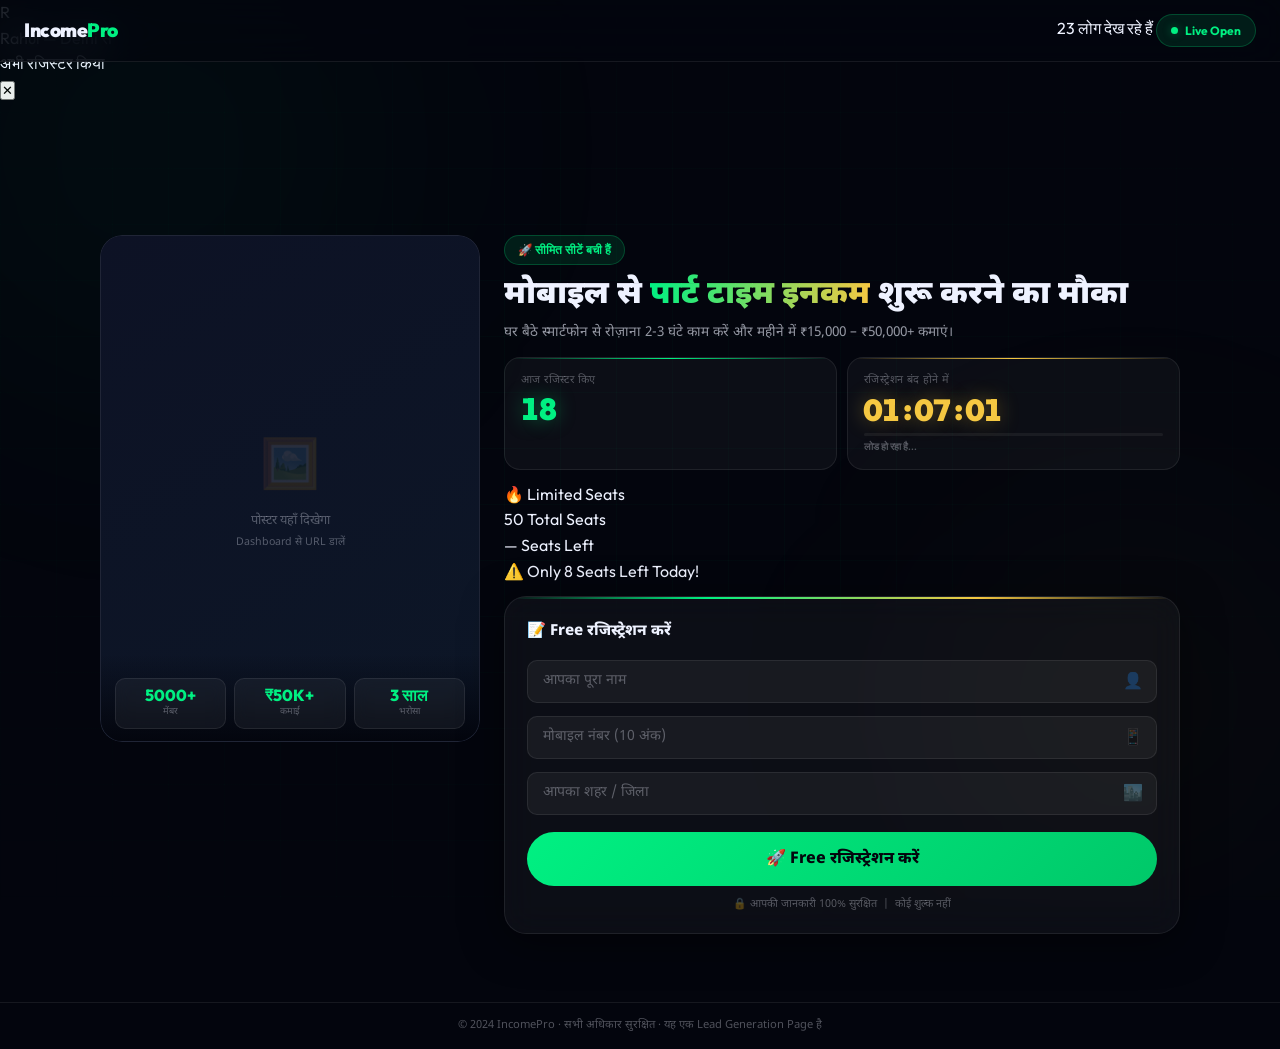
==== commit 099b8085: "Update index.html" ====
--- a/index.html
+++ b/index.html
@@ -6,18 +6,23 @@
   <title>पार्ट टाइम इनकम — मोबाइल से शुरू करें</title>
   <meta name="description" content="घर बैठे मोबाइल से पार्ट टाइम इनकम शुरू करें। आज ही Free रजिस्ट्रेशन करें।" />
   <link rel="stylesheet" href="style.css" />
+
+  <!-- ═══════════════════════════════════════════════════════════
+       SUPABASE JS v2 — CDN (needed for Supabase client in script.js)
+       GitHub Pages compatible — static file, no server needed.
+  ═══════════════════════════════════════════════════════════════ -->
+  <script src="https://cdn.jsdelivr.net/npm/@supabase/supabase-js@2/dist/umd/supabase.min.js"></script>
 </head>
 <body>
 
 <!-- ════════════════════════════════════════════
-     BACKGROUND LAYERS (purely decorative)
+     BACKGROUND LAYERS
 ════════════════════════════════════════════ -->
 <div class="bg-mesh" aria-hidden="true"></div>
 <div class="bg-grid" aria-hidden="true"></div>
 
 <!-- ════════════════════════════════════════════
      PAGE LOADER
-     Shown while settings are fetched from GAS
 ════════════════════════════════════════════ -->
 <div class="page-loader" id="page-loader">
   <div class="loader-ring"></div>
@@ -25,6 +30,27 @@
 </div>
 
 <!-- ════════════════════════════════════════════
+     SOCIAL PROOF POPUP (bottom-left)
+     Rotates real Indian names every 5 seconds
+     Slides in / fades out smoothly
+════════════════════════════════════════════ -->
+<div class="sp-popup" id="sp-popup" role="status" aria-live="polite">
+  <div class="sp-avatar" id="sp-avatar">R</div>
+  <div class="sp-body">
+    <div class="sp-name" id="sp-name">Rahul — Delhi से</div>
+    <div class="sp-meta">
+      <span class="sp-dot"></span>
+      अभी रजिस्टर किया
+    </div>
+  </div>
+  <button
+    class="sp-close"
+    onclick="closeSocialProof()"
+    aria-label="बंद करें"
+  >✕</button>
+</div>
+
+<!-- ════════════════════════════════════════════
      MAIN PAGE WRAPPER
 ════════════════════════════════════════════ -->
 <div class="page-wrapper">
@@ -32,43 +58,42 @@
   <!-- ── HEADER ── -->
   <header class="site-header" id="site-header">
     <span class="logo">Income<span class="accent">Pro</span></span>
-    <span class="live-pill">
-      <span class="live-dot"></span>
-      Live Registration Open
-    </span>
+
+    <div class="header-right">
+      <!-- Visitor activity indicator — fake, dynamically fluctuates -->
+      <span class="viewer-badge">
+        <span class="viewer-dot"></span>
+        <span id="viewer-count">23</span>&nbsp;लोग देख रहे हैं
+      </span>
+      <span class="live-pill">
+        <span class="live-dot"></span>
+        Live Open
+      </span>
+    </div>
   </header>
-  <!-- NOTE: No dashboard/admin link here — intentionally omitted for security -->
 
   <!-- ════════════════════════════════════
-       HERO — Everything above the fold
-       Poster | Counter | Timer | Form
+       HERO — All above the fold
   ════════════════════════════════════ -->
   <main class="hero" id="hero">
     <div class="hero-inner">
 
-      <!-- ══ LEFT: POSTER IMAGE ══ -->
+      <!-- ══ LEFT: POSTER ══ -->
       <div class="poster-col">
         <div class="poster-wrap">
           <div class="poster-glow-ring" aria-hidden="true"></div>
           <div class="poster-frame" id="poster-frame">
-            <!--
-              POSTER IMAGE is loaded dynamically via JS from settings.
-              Admin can update the poster URL from the dashboard.
-              Default shown below if no URL is set.
-            -->
             <img
               id="poster-img"
               src=""
               alt="Opportunity Poster"
               style="display:none;"
-              onerror="this.style.display='none'; document.getElementById('poster-ph').style.display='flex';"
+              onerror="this.style.display='none';document.getElementById('poster-ph').style.display='flex';"
             />
             <div class="poster-placeholder" id="poster-ph">
               <span class="ph-icon">🖼️</span>
               <p>पोस्टर यहाँ दिखेगा<br><small>Dashboard से URL डालें</small></p>
             </div>
-
-            <!-- Stats overlay at bottom of poster -->
             <div class="poster-stats" aria-label="Statistics">
               <div class="ps-item">
                 <div class="ps-num">5000+</div>
@@ -85,7 +110,7 @@
             </div>
           </div>
         </div>
-      </div><!-- /poster-col -->
+      </div>
 
       <!-- ══ RIGHT: FORM PANEL ══ -->
       <div class="form-col">
@@ -101,28 +126,18 @@
           </p>
         </div>
 
-        <!-- ── METRICS ROW: Counter + Countdown ── -->
+        <!-- ── METRICS ROW ── -->
         <div class="metrics-row" id="metrics-row">
 
-          <!-- Today's Registration Counter -->
+          <!-- Today counter — reads from Supabase (real count) -->
           <div class="metric-card c-green">
             <div class="mc-lbl">आज रजिस्टर किए</div>
-            <!--
-              #reg-count is updated live:
-              1. Initial value loaded from GAS settings
-              2. Increases when a new user submits the form
-              3. Simulated random increments keep it dynamic
-            -->
             <div class="mc-val" id="reg-count">—</div>
           </div>
 
-          <!-- Countdown Timer -->
+          <!-- Countdown — target from Supabase settings -->
           <div class="metric-card c-gold">
             <div class="mc-lbl">रजिस्ट्रेशन बंद होने में</div>
-            <!--
-              Countdown target is fetched from GAS settings.
-              Admin can change it from the dashboard.
-            -->
             <div class="cd-row mc-val" id="countdown-wrap">
               <span id="cd-h">00</span>
               <span class="cd-colon">:</span>
@@ -132,73 +147,71 @@
             </div>
             <div class="cd-expired" id="cd-expired">⛔ आज बंद हो चुका है</div>
             <div class="seats-row">
-              <div class="seats-bar"><div class="seats-fill" id="seats-fill" style="width:68%"></div></div>
-              <div class="seats-txt">68% seats filled today</div>
-            </div>
-          </div>
-
-        </div><!-- /metrics-row -->
-
-        <!-- ── LEAD CAPTURE FORM ── -->
+              <div class="seats-bar">
+                <div class="seats-fill" id="seats-fill" style="width:0%"></div>
+              </div>
+              <div class="seats-txt" id="seats-pct-txt">लोड हो रहा है...</div>
+            </div>
+          </div>
+
+        </div>
+
+        <!-- ══════════════════════════════════════
+             SEAT COUNTER (NEW)
+             Total Seats | Seats Left | Urgency
+        ══════════════════════════════════════ -->
+        <div class="seat-counter" id="seat-counter">
+          <span class="seat-fire">🔥 Limited Seats</span>
+          <div class="seat-grid">
+            <div class="seat-item">
+              <span class="seat-num" id="seat-total">50</span>
+              <span class="seat-lbl">Total Seats</span>
+            </div>
+            <div class="seat-divider"></div>
+            <div class="seat-item">
+              <span class="seat-num seat-left" id="seat-left">—</span>
+              <span class="seat-lbl">Seats Left</span>
+            </div>
+          </div>
+          <!-- Urgency strip — only visible when seats left < 10 -->
+          <div class="seat-urgency" id="seat-urgency">
+            ⚠️ <span id="urgency-text">Only 8 Seats Left Today!</span>
+          </div>
+        </div>
+
+        <!-- ── FORM CARD ── -->
         <div class="form-card" id="form-card">
 
-          <!-- Form view -->
           <div id="form-view">
             <div class="form-heading">📝 Free रजिस्ट्रेशन करें</div>
 
             <form id="lead-form" novalidate autocomplete="on">
 
-              <!-- Name Field -->
               <div class="field" id="field-name">
-                <input
-                  type="text"
-                  id="f-name"
-                  name="name"
-                  placeholder="आपका नाम"
-                  autocomplete="name"
-                  maxlength="80"
-                  required
-                />
+                <input type="text" id="f-name" name="name"
+                  placeholder="आपका नाम" autocomplete="name" maxlength="80" required />
                 <label for="f-name">आपका पूरा नाम</label>
                 <span class="field-icon">👤</span>
                 <span class="field-err" id="err-name">नाम दर्ज करें</span>
               </div>
 
-              <!-- Mobile Field -->
               <div class="field" id="field-mobile">
-                <input
-                  type="tel"
-                  id="f-mobile"
-                  name="mobile"
-                  placeholder="मोबाइल नंबर"
-                  autocomplete="tel"
-                  maxlength="10"
-                  inputmode="numeric"
-                  pattern="[0-9]{10}"
-                  required
-                />
+                <input type="tel" id="f-mobile" name="mobile"
+                  placeholder="मोबाइल नंबर" autocomplete="tel"
+                  maxlength="10" inputmode="numeric" pattern="[0-9]{10}" required />
                 <label for="f-mobile">मोबाइल नंबर (10 अंक)</label>
                 <span class="field-icon">📱</span>
                 <span class="field-err" id="err-mobile">10 अंकों का मोबाइल नंबर डालें</span>
               </div>
 
-              <!-- City Field -->
               <div class="field" id="field-city">
-                <input
-                  type="text"
-                  id="f-city"
-                  name="city"
-                  placeholder="आपका शहर"
-                  autocomplete="address-level2"
-                  maxlength="60"
-                  required
-                />
+                <input type="text" id="f-city" name="city"
+                  placeholder="आपका शहर" autocomplete="address-level2" maxlength="60" required />
                 <label for="f-city">आपका शहर / जिला</label>
                 <span class="field-icon">🏙️</span>
                 <span class="field-err" id="err-city">शहर दर्ज करें</span>
               </div>
 
-              <!-- Submit -->
               <button type="submit" class="btn-submit" id="submit-btn">
                 <span class="btn-text">🚀 Free रजिस्ट्रेशन करें</span>
                 <span class="btn-spinner"></span>
@@ -211,14 +224,14 @@
             </div>
           </div>
 
-          <!-- Success view (shown after form submits) -->
+          <!-- ══ SUCCESS VIEW — WhatsApp redirect UNCHANGED ══ -->
           <div id="success-view" class="success-panel">
             <div class="success-icon">✅</div>
             <h2 class="success-title">रजिस्ट्रेशन सफल!</h2>
             <p class="success-desc">
               धन्यवाद! हमारी टीम जल्द ही आपसे संपर्क करेगी।
             </p>
-            <!-- WhatsApp link is built dynamically in script.js -->
+            <!-- WhatsApp link — href set by script.js — DO NOT CHANGE FORMAT -->
             <a href="#" id="wa-btn" class="btn-whatsapp" target="_blank" rel="noopener noreferrer">
               💬 WhatsApp पर मैसेज करें
             </a>
@@ -231,17 +244,14 @@
     </div><!-- /hero-inner -->
   </main>
 
-  <!-- ── FOOTER ── -->
   <footer class="site-footer">
     <p class="footer-text">© 2024 IncomePro · सभी अधिकार सुरक्षित · यह एक Lead Generation Page है</p>
   </footer>
 
 </div><!-- /page-wrapper -->
 
-<!-- ── TOAST CONTAINER ── -->
 <div class="toast-wrap" id="toast-wrap" aria-live="polite"></div>
 
-<!-- ── SCRIPTS ── -->
 <script src="script.js"></script>
 </body>
 </html>
--- a/style.css
+++ b/style.css
@@ -1,741 +1,553 @@
-/* ===========================
-   PREMIUM LEAD PAGE - STYLE.CSS
-   =========================== */
-
-@import url('https://fonts.googleapis.com/css2?family=Syne:wght@400;500;600;700;800&family=DM+Sans:ital,wght@0,300;0,400;0,500;0,600;1,400&family=Noto+Sans+Devanagari:wght@400;500;600;700;800&display=swap');
+/* ══════════════════════════════════════════════════════════════
+   INCOMEPRO — LANDING PAGE STYLES
+   Design: Dark Luxury / Conversion-Focused / Single Viewport
+   ══════════════════════════════════════════════════════════════ */
+
+@import url('https://fonts.googleapis.com/css2?family=Outfit:wght@300;400;500;600;700;800;900&family=Noto+Sans+Devanagari:wght@400;500;600;700;800;900&display=swap');
 
 /* ── CSS VARIABLES ── */
 :root {
-  --bg-deep: #050810;
-  --bg-mid: #0a0f1e;
-  --bg-card: rgba(255,255,255,0.04);
-  --bg-card-hover: rgba(255,255,255,0.08);
-  --border: rgba(255,255,255,0.08);
-  --border-glow: rgba(0,255,136,0.3);
-  --neon: #00ff88;
-  --neon-dim: rgba(0,255,136,0.15);
-  --gold: #ffd166;
-  --gold-dim: rgba(255,209,102,0.15);
-  --white: #f0f4ff;
-  --muted: rgba(240,244,255,0.5);
-  --danger: #ff4d6d;
-  --font-display: 'Syne', sans-serif;
-  --font-body: 'DM Sans', sans-serif;
-  --font-hindi: 'Noto Sans Devanagari', sans-serif;
-  --radius: 16px;
-  --radius-sm: 10px;
-  --glow-neon: 0 0 30px rgba(0,255,136,0.4), 0 0 60px rgba(0,255,136,0.15);
-  --glow-gold: 0 0 30px rgba(255,209,102,0.4), 0 0 60px rgba(255,209,102,0.15);
-  --shadow-card: 0 8px 32px rgba(0,0,0,0.4);
-}
-
-/* ── RESET & BASE ── */
+  --black:         #03050d;
+  --surface-1:     #080c18;
+  --surface-2:     #0d1225;
+  --surface-3:     rgba(255,255,255,0.04);
+  --surface-4:     rgba(255,255,255,0.07);
+
+  --green:         #00f082;
+  --green-dim:     rgba(0,240,130,0.10);
+  --green-glow:    rgba(0,240,130,0.35);
+
+  --gold:          #f5c842;
+  --gold-dim:      rgba(245,200,66,0.10);
+  --gold-glow:     rgba(245,200,66,0.35);
+
+  --red:           #ff4f6d;
+  --blue:          #4fa3ff;
+
+  --text-1:   #eef2ff;
+  --text-2:   rgba(238,242,255,0.62);
+  --text-3:   rgba(238,242,255,0.32);
+
+  --border:        rgba(255,255,255,0.08);
+  --border-green:  rgba(0,240,130,0.22);
+  --border-gold:   rgba(245,200,66,0.22);
+
+  --font:       'Outfit', sans-serif;
+  --font-h:     'Noto Sans Devanagari', sans-serif;
+
+  --r-sm:  10px;
+  --r-md:  16px;
+  --r-lg:  22px;
+
+  --shadow:        0 8px 40px rgba(0,0,0,0.5);
+  --glow-green:    0 0 40px rgba(0,240,130,0.35), 0 0 80px rgba(0,240,130,0.1);
+  --glow-gold:     0 0 30px rgba(245,200,66,0.35);
+
+  --ease: cubic-bezier(0.16, 1, 0.3, 1);
+}
+
+/* ── RESET ── */
 *, *::before, *::after { box-sizing: border-box; margin: 0; padding: 0; }
-html { scroll-behavior: smooth; }
-
+html { scroll-behavior: smooth; -webkit-text-size-adjust: 100%; }
 body {
-  font-family: var(--font-body);
-  background: var(--bg-deep);
-  color: var(--white);
+  font-family: var(--font);
+  background: var(--black);
+  color: var(--text-1);
   overflow-x: hidden;
   line-height: 1.6;
-}
-
-/* ── SCROLLBAR ── */
-::-webkit-scrollbar { width: 5px; }
-::-webkit-scrollbar-track { background: var(--bg-deep); }
-::-webkit-scrollbar-thumb { background: var(--neon); border-radius: 10px; }
-
-/* ── NOISE TEXTURE OVERLAY ── */
-body::before {
+  min-height: 100vh;
+}
+::-webkit-scrollbar { width: 4px; }
+::-webkit-scrollbar-track { background: var(--black); }
+::-webkit-scrollbar-thumb { background: var(--green); border-radius: 10px; }
+
+/* ── BACKGROUND ── */
+.bg-mesh {
+  position: fixed; inset: 0; z-index: 0; pointer-events: none; overflow: hidden;
+}
+.bg-mesh::before, .bg-mesh::after {
   content: '';
-  position: fixed;
-  inset: 0;
-  background-image: url("data:image/svg+xml,%3Csvg viewBox='0 0 256 256' xmlns='http://www.w3.org/2000/svg'%3E%3Cfilter id='noise'%3E%3CfeTurbulence type='fractalNoise' baseFrequency='0.9' numOctaves='4' stitchTiles='stitch'/%3E%3C/filter%3E%3Crect width='100%25' height='100%25' filter='url(%23noise)' opacity='0.03'/%3E%3C/svg%3E");
-  pointer-events: none;
-  z-index: 9999;
-  opacity: 0.4;
-}
-
-/* ── ANIMATED BG ORBS ── */
-.bg-orb {
-  position: fixed;
+  position: absolute;
   border-radius: 50%;
-  filter: blur(80px);
-  pointer-events: none;
-  z-index: 0;
-  animation: orbFloat 12s ease-in-out infinite alternate;
-}
-.bg-orb-1 { width: 600px; height: 600px; background: radial-gradient(circle, rgba(0,255,136,0.07), transparent 70%); top: -200px; left: -200px; animation-delay: 0s; }
-.bg-orb-2 { width: 500px; height: 500px; background: radial-gradient(circle, rgba(255,209,102,0.06), transparent 70%); bottom: 20%; right: -150px; animation-delay: -4s; }
-.bg-orb-3 { width: 400px; height: 400px; background: radial-gradient(circle, rgba(99,102,241,0.06), transparent 70%); top: 50%; left: 40%; animation-delay: -8s; }
-
-@keyframes orbFloat {
+  filter: blur(130px);
+  animation: meshFloat 16s ease-in-out infinite alternate;
+}
+.bg-mesh::before {
+  width: 700px; height: 700px;
+  background: radial-gradient(circle, rgba(0,240,130,0.055) 0%, transparent 70%);
+  top: -200px; left: -200px;
+}
+.bg-mesh::after {
+  width: 600px; height: 600px;
+  background: radial-gradient(circle, rgba(245,200,66,0.045) 0%, transparent 70%);
+  bottom: -100px; right: -150px;
+  animation-delay: -8s;
+}
+@keyframes meshFloat {
   from { transform: translate(0,0) scale(1); }
-  to   { transform: translate(40px, 30px) scale(1.1); }
-}
-
-/* ── CONTAINER ── */
-.container { max-width: 1100px; margin: 0 auto; padding: 0 20px; position: relative; z-index: 1; }
-
-/* ── NAVBAR ── */
-.navbar {
-  position: fixed;
-  top: 0; left: 0; right: 0;
-  z-index: 100;
-  padding: 18px 0;
-  backdrop-filter: blur(20px);
-  background: rgba(5,8,16,0.7);
+  to   { transform: translate(50px,30px) scale(1.12); }
+}
+
+.bg-grid {
+  position: fixed; inset: 0; z-index: 0; pointer-events: none;
+  background-image:
+    linear-gradient(rgba(0,240,130,0.025) 1px, transparent 1px),
+    linear-gradient(90deg, rgba(0,240,130,0.025) 1px, transparent 1px);
+  background-size: 56px 56px;
+  mask-image: radial-gradient(ellipse 80% 80% at 50% 50%, black 20%, transparent 100%);
+}
+
+/* ── PAGE WRAPPER ── */
+.page-wrapper { position: relative; z-index: 1; display: flex; flex-direction: column; min-height: 100vh; }
+
+/* ══════════════════════════════════════
+   HEADER
+   ══════════════════════════════════════ */
+.site-header {
+  position: fixed; top: 0; left: 0; right: 0; z-index: 100;
+  padding: 14px 24px;
+  display: flex; align-items: center; justify-content: space-between;
+  backdrop-filter: blur(20px) saturate(180%);
+  background: rgba(3,5,13,0.8);
   border-bottom: 1px solid var(--border);
-  transition: all 0.3s ease;
-}
-.navbar.scrolled { padding: 12px 0; background: rgba(5,8,16,0.95); }
-.navbar .container { display: flex; align-items: center; justify-content: space-between; }
-.nav-logo { font-family: var(--font-display); font-size: 1.3rem; font-weight: 800; color: var(--neon); letter-spacing: -0.5px; }
-.nav-logo span { color: var(--gold); }
-.nav-cta {
-  padding: 10px 24px;
-  background: var(--neon);
-  color: var(--bg-deep);
-  border: none;
+  transition: padding 0.3s var(--ease), background 0.3s;
+}
+.site-header.scrolled { padding: 10px 24px; background: rgba(3,5,13,0.97); }
+
+.logo { font-size: 1.2rem; font-weight: 900; letter-spacing: -0.5px; color: var(--text-1); }
+.logo .accent { color: var(--green); }
+
+.live-pill {
+  display: inline-flex; align-items: center; gap: 7px;
+  padding: 6px 14px;
+  background: var(--green-dim);
+  border: 1px solid var(--border-green);
   border-radius: 50px;
-  font-family: var(--font-display);
-  font-weight: 700;
-  font-size: 0.85rem;
-  cursor: pointer;
-  transition: all 0.3s;
-  text-decoration: none;
-  letter-spacing: 0.3px;
-}
-.nav-cta:hover { box-shadow: var(--glow-neon); transform: translateY(-1px); }
-
-/* ── HERO ── */
+  font-size: 0.75rem; font-weight: 700; color: var(--green);
+}
+.live-dot {
+  width: 7px; height: 7px; background: var(--green);
+  border-radius: 50%; box-shadow: 0 0 8px var(--green-glow);
+  animation: livePulse 1.5s ease-in-out infinite;
+}
+@keyframes livePulse {
+  0%,100% { transform: scale(1); opacity: 1; }
+  50%     { transform: scale(1.5); opacity: 0.5; }
+}
+
+/* ══════════════════════════════════════
+   HERO — SINGLE VIEWPORT
+   ══════════════════════════════════════ */
 .hero {
+  flex: 1;
   min-height: 100vh;
+  padding: 72px 20px 16px;
   display: flex;
   align-items: center;
-  padding: 120px 0 80px;
+  justify-content: center;
+}
+
+.hero-inner {
+  width: 100%;
+  max-width: 1080px;
+  display: grid;
+  grid-template-columns: 380px 1fr;
+  gap: 24px;
+  align-items: start;
+  padding-top: 8px;
+}
+
+/* ════════════ POSTER (LEFT) ════════════ */
+.poster-col { display: flex; flex-direction: column; gap: 0; }
+
+.poster-wrap {
   position: relative;
+  border-radius: var(--r-lg);
   overflow: hidden;
 }
-.hero::before {
-  content: '';
+
+/* Spinning glow border */
+.poster-glow-ring {
   position: absolute;
-  inset: 0;
-  background: 
-    radial-gradient(ellipse 80% 60% at 50% 0%, rgba(0,255,136,0.08) 0%, transparent 70%),
-    linear-gradient(180deg, var(--bg-deep) 0%, var(--bg-mid) 50%, var(--bg-deep) 100%);
-}
-.hero-grid {
-  display: grid;
-  grid-template-columns: 1fr 1fr;
-  gap: 60px;
-  align-items: center;
-}
-.hero-badge {
-  display: inline-flex;
-  align-items: center;
-  gap: 8px;
-  padding: 8px 18px;
-  background: var(--neon-dim);
-  border: 1px solid var(--border-glow);
+  inset: -2px;
+  border-radius: calc(var(--r-lg) + 2px);
+  background: conic-gradient(
+    from 0deg,
+    transparent 0deg 70deg,
+    var(--green) 70deg 130deg,
+    transparent 130deg 250deg,
+    var(--gold)  250deg 310deg,
+    transparent  310deg 360deg
+  );
+  animation: ringRotate 5s linear infinite;
+  z-index: -1;
+  opacity: 0.6;
+}
+@keyframes ringRotate { to { transform: rotate(360deg); } }
+
+.poster-frame {
+  border-radius: var(--r-lg);
+  overflow: hidden;
+  background: var(--surface-2);
+  border: 1px solid var(--border);
+  aspect-ratio: 3/4;
+  position: relative;
+}
+
+#poster-img {
+  width: 100%; height: 100%;
+  object-fit: cover; display: block;
+}
+
+.poster-placeholder {
+  width: 100%; height: 100%;
+  display: flex; flex-direction: column;
+  align-items: center; justify-content: center;
+  gap: 10px; color: var(--text-3);
+  background: linear-gradient(150deg, var(--surface-2), rgba(0,240,130,0.02));
+  text-align: center; padding: 20px;
+}
+.poster-placeholder .ph-icon { font-size: 3rem; opacity: 0.35; }
+.poster-placeholder p { font-family: var(--font-h); font-size: 0.8rem; line-height: 1.6; }
+
+/* Stats strip on poster bottom */
+.poster-stats {
+  position: absolute; bottom: 0; left: 0; right: 0;
+  padding: 24px 14px 12px;
+  background: linear-gradient(to top, rgba(3,5,13,0.97) 0%, transparent 100%);
+  display: flex; gap: 8px;
+}
+.ps-item {
+  flex: 1; text-align: center;
+  padding: 8px 6px;
+  background: rgba(255,255,255,0.05);
+  border: 1px solid var(--border);
+  border-radius: var(--r-sm);
+  backdrop-filter: blur(8px);
+}
+.ps-num { font-size: 1rem; font-weight: 800; color: var(--green); line-height: 1; }
+.ps-lbl { font-size: 0.58rem; color: var(--text-3); font-family: var(--font-h); margin-top: 2px; }
+
+/* ════════════ FORM COLUMN (RIGHT) ════════════ */
+.form-col { display: flex; flex-direction: column; gap: 12px; }
+
+/* Headline */
+.headline-block { animation: slideUp 0.65s var(--ease) both; }
+
+.eyebrow {
+  display: inline-flex; align-items: center; gap: 7px;
+  padding: 5px 13px;
+  background: var(--green-dim);
+  border: 1px solid var(--border-green);
   border-radius: 50px;
-  font-size: 0.8rem;
-  font-weight: 600;
-  color: var(--neon);
-  margin-bottom: 24px;
-  animation: pulse-border 2s ease-in-out infinite;
-}
-.hero-badge::before { content: '●'; font-size: 0.6rem; animation: blink 1.2s ease-in-out infinite; }
-
-@keyframes blink { 0%,100% { opacity:1; } 50% { opacity:0.2; } }
-@keyframes pulse-border {
-  0%,100% { box-shadow: 0 0 0 0 rgba(0,255,136,0.2); }
-  50% { box-shadow: 0 0 0 6px rgba(0,255,136,0); }
-}
-
-.hero-title {
-  font-family: var(--font-hindi);
-  font-size: clamp(2rem, 4vw, 3.2rem);
-  font-weight: 800;
-  line-height: 1.25;
-  margin-bottom: 20px;
-  color: var(--white);
-}
-.hero-title .highlight {
-  background: linear-gradient(90deg, var(--neon), var(--gold));
+  font-size: 0.72rem; font-weight: 700; color: var(--green);
+  letter-spacing: 0.3px; margin-bottom: 10px;
+}
+
+.headline {
+  font-family: var(--font-h);
+  font-size: clamp(1.4rem, 2.5vw, 2rem);
+  font-weight: 900; line-height: 1.25;
+  color: var(--text-1); margin-bottom: 7px;
+}
+.headline .hl {
+  background: linear-gradient(90deg, var(--green), var(--gold));
   -webkit-background-clip: text;
   -webkit-text-fill-color: transparent;
   background-clip: text;
 }
-.hero-desc {
-  font-size: 1rem;
-  color: var(--muted);
-  margin-bottom: 36px;
-  max-width: 460px;
-  font-family: var(--font-hindi);
-  font-weight: 400;
-}
-.hero-btns { display: flex; gap: 14px; flex-wrap: wrap; }
-
-.btn-primary {
-  padding: 16px 36px;
-  background: linear-gradient(135deg, var(--neon), #00cc6a);
-  color: var(--bg-deep);
-  border: none;
+
+.subline {
+  font-family: var(--font-h);
+  font-size: 0.85rem; color: var(--text-2); line-height: 1.65;
+}
+
+@keyframes slideUp {
+  from { opacity: 0; transform: translateY(20px); }
+  to   { opacity: 1; transform: translateY(0); }
+}
+
+/* ── Metrics Row ── */
+.metrics-row {
+  display: grid; grid-template-columns: 1fr 1fr; gap: 10px;
+  animation: slideUp 0.65s var(--ease) 0.1s both;
+}
+
+.metric-card {
+  padding: 14px 16px;
+  background: var(--surface-3);
+  border: 1px solid var(--border);
+  border-radius: var(--r-md);
+  position: relative; overflow: hidden;
+  transition: border-color 0.3s;
+}
+.metric-card:hover { border-color: var(--border-green); }
+.metric-card::after {
+  content: ''; position: absolute; top: 0; left: 0; right: 0; height: 1.5px;
+}
+.metric-card.c-green::after { background: linear-gradient(90deg,transparent,var(--green),transparent); }
+.metric-card.c-gold::after  { background: linear-gradient(90deg,transparent,var(--gold),transparent); }
+
+.mc-lbl {
+  font-size: 0.68rem; color: var(--text-3);
+  font-family: var(--font-h);
+  margin-bottom: 5px; text-transform: uppercase; letter-spacing: 0.4px;
+}
+.mc-val {
+  font-size: 1.9rem; font-weight: 900; line-height: 1;
+  font-variant-numeric: tabular-nums;
+}
+.metric-card.c-green .mc-val { color: var(--green); text-shadow: 0 0 20px var(--green-glow); }
+.metric-card.c-gold  .mc-val { color: var(--gold);  text-shadow: 0 0 20px var(--gold-glow); }
+
+/* Countdown specific */
+.cd-row { display: flex; align-items: center; gap: 3px; }
+.cd-colon { animation: colonBlink 1s step-end infinite; margin-bottom: 1px; }
+@keyframes colonBlink { 0%,100%{opacity:0.7} 50%{opacity:0.1} }
+
+.cd-expired {
+  font-family: var(--font-h);
+  font-size: 0.72rem;
+  color: var(--red);
+  font-weight: 700;
+  display: none;
+}
+
+.seats-row { margin-top: 8px; }
+.seats-bar {
+  height: 3px; background: rgba(255,255,255,0.06);
+  border-radius: 50px; overflow: hidden;
+}
+.seats-fill {
+  height: 100%;
+  background: linear-gradient(90deg, var(--gold), #f59642);
   border-radius: 50px;
-  font-family: var(--font-display);
-  font-weight: 800;
-  font-size: 1rem;
-  cursor: pointer;
-  transition: all 0.3s;
-  text-decoration: none;
-  display: inline-block;
-  position: relative;
-  overflow: hidden;
-  letter-spacing: 0.3px;
-}
-.btn-primary::after {
-  content: '';
-  position: absolute;
-  inset: 0;
-  background: linear-gradient(135deg, rgba(255,255,255,0.2), transparent);
-  opacity: 0;
-  transition: opacity 0.3s;
-}
-.btn-primary:hover { box-shadow: var(--glow-neon); transform: translateY(-3px) scale(1.02); }
-.btn-primary:hover::after { opacity: 1; }
-
-.btn-secondary {
-  padding: 16px 36px;
-  background: transparent;
-  color: var(--white);
+  transition: width 1.5s var(--ease);
+}
+.seats-txt { font-size: 0.6rem; color: var(--text-3); margin-top: 3px; font-weight: 600; }
+
+/* Counter bump animation */
+@keyframes bump {
+  0%  { transform: scale(1); }
+  40% { transform: scale(1.35); }
+  100%{ transform: scale(1); }
+}
+.bump { animation: bump 0.4s var(--ease); }
+
+/* ── Form Card ── */
+.form-card {
+  background: var(--surface-3);
   border: 1px solid var(--border);
-  border-radius: 50px;
-  font-family: var(--font-display);
-  font-weight: 600;
-  font-size: 1rem;
-  cursor: pointer;
-  transition: all 0.3s;
-  text-decoration: none;
-  display: inline-block;
-}
-.btn-secondary:hover { border-color: var(--neon); color: var(--neon); background: var(--neon-dim); }
-
-/* Hero poster */
-.hero-poster {
-  position: relative;
-  aspect-ratio: 4/5;
-  max-height: 560px;
-}
-.poster-frame {
+  border-radius: var(--r-lg);
+  padding: 22px 22px 20px;
+  position: relative; overflow: hidden;
+  box-shadow: var(--shadow);
+  backdrop-filter: blur(16px);
+  animation: slideUp 0.65s var(--ease) 0.2s both;
+}
+.form-card::before {
+  content: ''; position: absolute; top: 0; left: 0; right: 0; height: 1.5px;
+  background: linear-gradient(90deg,transparent,var(--green) 30%,var(--gold) 70%,transparent);
+}
+
+.form-heading {
+  font-family: var(--font-h); font-size: 0.95rem; font-weight: 800;
+  color: var(--text-1); margin-bottom: 16px;
+  display: flex; align-items: center; gap: 7px;
+}
+
+/* Floating label fields */
+.field { position: relative; margin-bottom: 13px; }
+
+.field input {
   width: 100%;
-  height: 100%;
-  border-radius: 24px;
-  border: 1px solid var(--border);
-  background: var(--bg-card);
-  overflow: hidden;
-  position: relative;
-  box-shadow: var(--shadow-card), 0 0 0 1px rgba(0,255,136,0.05);
-}
-.poster-frame img {
-  width: 100%;
-  height: 100%;
-  object-fit: cover;
-  display: block;
-}
-.poster-placeholder {
-  width: 100%;
-  height: 100%;
-  display: flex;
-  flex-direction: column;
-  align-items: center;
-  justify-content: center;
-  gap: 16px;
-  background: linear-gradient(135deg, var(--bg-mid), rgba(0,255,136,0.03));
-  color: var(--muted);
-}
-.poster-placeholder .icon { font-size: 3rem; }
-.poster-placeholder p { font-family: var(--font-hindi); font-size: 0.95rem; text-align: center; }
-.poster-glow {
-  position: absolute;
-  inset: -2px;
-  border-radius: 26px;
-  background: linear-gradient(135deg, rgba(0,255,136,0.15), rgba(255,209,102,0.1), transparent);
-  z-index: -1;
-  animation: rotateGlow 6s linear infinite;
-}
-@keyframes rotateGlow {
-  from { filter: hue-rotate(0deg); }
-  to   { filter: hue-rotate(360deg); }
-}
-.poster-badge {
-  position: absolute;
-  top: 20px; right: 20px;
-  padding: 8px 16px;
-  background: linear-gradient(135deg, var(--gold), #ff9a3c);
-  color: var(--bg-deep);
-  border-radius: 50px;
-  font-weight: 800;
-  font-size: 0.75rem;
-  font-family: var(--font-display);
-  box-shadow: 0 4px 20px rgba(255,209,102,0.4);
-}
-.poster-stats {
-  position: absolute;
-  bottom: 20px;
-  left: 20px; right: 20px;
-  display: flex;
-  gap: 12px;
-}
-.poster-stat {
-  flex: 1;
-  padding: 12px;
-  background: rgba(5,8,16,0.85);
-  backdrop-filter: blur(10px);
-  border-radius: var(--radius-sm);
-  border: 1px solid var(--border);
-  text-align: center;
-}
-.poster-stat .num { font-family: var(--font-display); font-weight: 800; font-size: 1.1rem; color: var(--neon); }
-.poster-stat .lbl { font-size: 0.65rem; color: var(--muted); font-family: var(--font-hindi); }
-
-/* ── STATS BAR ── */
-.stats-bar {
-  padding: 40px 0;
-  border-top: 1px solid var(--border);
-  border-bottom: 1px solid var(--border);
-}
-.stats-grid { display: grid; grid-template-columns: repeat(4, 1fr); gap: 20px; }
-.stat-item { text-align: center; }
-.stat-num {
-  font-family: var(--font-display);
-  font-size: 2rem;
-  font-weight: 800;
-  background: linear-gradient(90deg, var(--neon), var(--gold));
-  -webkit-background-clip: text;
-  -webkit-text-fill-color: transparent;
-  background-clip: text;
-}
-.stat-lbl { font-size: 0.8rem; color: var(--muted); font-family: var(--font-hindi); margin-top: 4px; }
-
-/* ── SECTION HEADERS ── */
-.section-header { text-align: center; margin-bottom: 60px; }
-.section-tag {
-  display: inline-block;
-  padding: 6px 16px;
-  background: var(--neon-dim);
-  color: var(--neon);
-  border-radius: 50px;
-  font-size: 0.78rem;
-  font-weight: 700;
-  font-family: var(--font-display);
-  letter-spacing: 1px;
-  text-transform: uppercase;
-  margin-bottom: 16px;
-}
-.section-title {
-  font-family: var(--font-hindi);
-  font-size: clamp(1.6rem, 3vw, 2.4rem);
-  font-weight: 800;
-  line-height: 1.3;
-  margin-bottom: 14px;
-}
-.section-desc { color: var(--muted); font-family: var(--font-hindi); font-size: 0.95rem; max-width: 560px; margin: 0 auto; }
-
-/* ── BENEFITS ── */
-.benefits { padding: 100px 0; }
-.benefits-grid { display: grid; grid-template-columns: repeat(2, 1fr); gap: 24px; }
-
-.benefit-card {
-  padding: 36px 32px;
-  background: var(--bg-card);
-  border: 1px solid var(--border);
-  border-radius: var(--radius);
-  position: relative;
-  overflow: hidden;
-  transition: all 0.4s ease;
-  cursor: default;
-}
-.benefit-card::before {
-  content: '';
-  position: absolute;
-  inset: 0;
-  background: linear-gradient(135deg, rgba(0,255,136,0.05), transparent);
-  opacity: 0;
-  transition: opacity 0.4s;
-}
-.benefit-card:hover { transform: translateY(-6px); border-color: var(--border-glow); box-shadow: var(--shadow-card), 0 0 30px rgba(0,255,136,0.1); }
-.benefit-card:hover::before { opacity: 1; }
-
-.benefit-icon {
-  width: 60px; height: 60px;
-  background: var(--neon-dim);
-  border: 1px solid var(--border-glow);
-  border-radius: 16px;
-  display: flex;
-  align-items: center;
-  justify-content: center;
-  font-size: 1.5rem;
-  margin-bottom: 20px;
-  transition: all 0.3s;
-}
-.benefit-card:hover .benefit-icon { background: var(--neon); box-shadow: var(--glow-neon); }
-.benefit-card:hover .benefit-icon { transform: scale(1.1) rotate(5deg); }
-.benefit-title { font-family: var(--font-display); font-weight: 700; font-size: 1.1rem; margin-bottom: 10px; }
-.benefit-desc { color: var(--muted); font-family: var(--font-hindi); font-size: 0.9rem; line-height: 1.7; }
-
-/* ── COUNTER ── */
-.counter-section {
-  padding: 60px 0;
-  background: linear-gradient(135deg, rgba(0,255,136,0.03), rgba(255,209,102,0.03));
-  border-top: 1px solid var(--border);
-  border-bottom: 1px solid var(--border);
-}
-.counter-inner {
-  display: flex;
-  align-items: center;
-  justify-content: center;
-  gap: 40px;
-  flex-wrap: wrap;
-}
-.counter-box {
-  text-align: center;
-  padding: 32px 48px;
-  background: var(--bg-card);
-  border: 1px solid var(--border-glow);
-  border-radius: var(--radius);
-  min-width: 200px;
-  position: relative;
-  overflow: hidden;
-}
-.counter-box::before {
-  content: '';
-  position: absolute;
-  top: 0; left: 0; right: 0;
-  height: 2px;
-  background: linear-gradient(90deg, transparent, var(--neon), transparent);
-  animation: scanLine 2s linear infinite;
-}
-@keyframes scanLine {
-  from { transform: translateX(-100%); }
-  to   { transform: translateX(100%); }
-}
-.counter-num {
-  font-family: var(--font-display);
-  font-size: 4rem;
-  font-weight: 800;
-  color: var(--neon);
-  text-shadow: 0 0 30px rgba(0,255,136,0.5);
-  line-height: 1;
-}
-.counter-label { font-family: var(--font-hindi); font-size: 0.95rem; color: var(--muted); margin-top: 8px; }
-
-/* ── COUNTDOWN ── */
-.countdown-section { padding: 60px 0; text-align: center; }
-.countdown-label {
-  font-family: var(--font-hindi);
-  font-size: 1.1rem;
-  color: var(--muted);
-  margin-bottom: 24px;
-}
-.countdown-label span { color: var(--gold); font-weight: 700; }
-.countdown-timer { display: flex; gap: 12px; justify-content: center; flex-wrap: wrap; }
-.time-block {
-  min-width: 80px;
-  padding: 20px 16px;
-  background: var(--bg-card);
-  border: 1px solid var(--border);
-  border-radius: var(--radius-sm);
-  text-align: center;
-  position: relative;
-  overflow: hidden;
-}
-.time-block::before {
-  content: '';
-  position: absolute;
-  top: 0; left: 0; right: 0;
-  height: 1px;
-  background: var(--gold);
-  opacity: 0.5;
-}
-.time-num {
-  font-family: var(--font-display);
-  font-size: 2.5rem;
-  font-weight: 800;
-  color: var(--gold);
-  text-shadow: 0 0 20px rgba(255,209,102,0.4);
-  line-height: 1;
-}
-.time-lbl { font-size: 0.7rem; color: var(--muted); margin-top: 4px; text-transform: uppercase; letter-spacing: 1px; font-family: var(--font-display); }
-.time-colon {
-  display: flex;
-  align-items: center;
-  justify-content: center;
-  font-family: var(--font-display);
-  font-size: 2.5rem;
-  font-weight: 800;
-  color: var(--gold);
-  opacity: 0.5;
-  animation: blink 1s ease-in-out infinite;
-  padding-bottom: 20px;
-}
-.timer-expired {
-  font-family: var(--font-hindi);
-  font-size: 1.2rem;
-  color: var(--danger);
-  padding: 20px 40px;
-  background: rgba(255,77,109,0.1);
-  border: 1px solid rgba(255,77,109,0.3);
-  border-radius: var(--radius);
-  display: inline-block;
-}
-
-/* ── GALLERY ── */
-.gallery-section { padding: 100px 0; }
-.gallery-filter {
-  display: flex;
-  gap: 10px;
-  justify-content: center;
-  flex-wrap: wrap;
-  margin-bottom: 40px;
-}
-.filter-btn {
-  padding: 8px 20px;
-  background: transparent;
-  border: 1px solid var(--border);
-  border-radius: 50px;
-  color: var(--muted);
-  font-family: var(--font-display);
-  font-size: 0.8rem;
-  font-weight: 600;
-  cursor: pointer;
-  transition: all 0.3s;
-}
-.filter-btn.active, .filter-btn:hover {
-  background: var(--neon-dim);
-  border-color: var(--border-glow);
-  color: var(--neon);
-}
-.gallery-grid {
-  display: grid;
-  grid-template-columns: repeat(auto-fill, minmax(240px, 1fr));
-  gap: 16px;
-}
-.gallery-item {
-  aspect-ratio: 4/3;
-  border-radius: var(--radius-sm);
-  overflow: hidden;
-  position: relative;
-  border: 1px solid var(--border);
-  cursor: pointer;
-  background: var(--bg-card);
-}
-.gallery-item img {
-  width: 100%; height: 100%;
-  object-fit: cover;
-  transition: transform 0.5s ease;
-}
-.gallery-item:hover img { transform: scale(1.1); }
-.gallery-item-overlay {
-  position: absolute;
-  inset: 0;
-  background: linear-gradient(0deg, rgba(0,255,136,0.3), transparent);
-  opacity: 0;
-  transition: opacity 0.3s;
-  display: flex;
-  align-items: flex-end;
-  padding: 14px;
-}
-.gallery-item:hover .gallery-item-overlay { opacity: 1; }
-.gallery-placeholder {
-  width: 100%; height: 100%;
-  display: flex;
-  flex-direction: column;
-  align-items: center;
-  justify-content: center;
-  gap: 8px;
-  color: var(--muted);
-  font-size: 0.75rem;
-  font-family: var(--font-hindi);
-}
-.gallery-placeholder .g-icon { font-size: 1.8rem; opacity: 0.5; }
-
-/* ── FORM SECTION ── */
-.form-section {
-  padding: 100px 0;
-  position: relative;
-}
-.form-section::before {
-  content: '';
-  position: absolute;
-  inset: 0;
-  background: radial-gradient(ellipse 70% 60% at 50% 50%, rgba(0,255,136,0.04), transparent);
-  pointer-events: none;
-}
-.form-wrapper {
-  max-width: 580px;
-  margin: 0 auto;
-}
-.form-card {
-  padding: 52px 48px;
-  background: rgba(255,255,255,0.03);
-  border: 1px solid var(--border);
-  border-radius: 24px;
-  backdrop-filter: blur(20px);
-  box-shadow: 0 20px 80px rgba(0,0,0,0.5), inset 0 1px 0 rgba(255,255,255,0.05);
-  position: relative;
-  overflow: hidden;
-}
-.form-card::before {
-  content: '';
-  position: absolute;
-  top: 0; left: 0; right: 0;
-  height: 2px;
-  background: linear-gradient(90deg, transparent, var(--neon), var(--gold), transparent);
-}
-.form-group {
-  position: relative;
-  margin-bottom: 28px;
-}
-.form-group input {
-  width: 100%;
-  padding: 18px 20px 6px;
+  padding: 16px 44px 6px 16px;
   background: rgba(255,255,255,0.05);
   border: 1px solid var(--border);
-  border-radius: var(--radius-sm);
-  color: var(--white);
-  font-size: 1rem;
-  font-family: var(--font-body);
+  border-radius: var(--r-sm);
+  color: var(--text-1);
+  font-family: var(--font-h);
+  font-size: 0.92rem;
   outline: none;
-  transition: all 0.3s;
-}
-.form-group input:focus { border-color: var(--neon); box-shadow: 0 0 0 3px rgba(0,255,136,0.1); }
-.form-group input:focus + label,
-.form-group input:not(:placeholder-shown) + label {
-  transform: translateY(-10px) scale(0.78);
-  color: var(--neon);
-}
-.form-group label {
-  position: absolute;
-  top: 50%; left: 20px;
+  transition: border-color 0.25s, box-shadow 0.25s, background 0.25s;
+  -webkit-appearance: none;
+}
+.field input:focus {
+  border-color: var(--green);
+  background: rgba(0,240,130,0.04);
+  box-shadow: 0 0 0 3px rgba(0,240,130,0.1);
+}
+.field input::placeholder { color: transparent; }
+
+.field label {
+  position: absolute; top: 50%; left: 16px;
   transform: translateY(-50%);
-  color: var(--muted);
-  font-family: var(--font-hindi);
-  font-size: 0.95rem;
+  font-family: var(--font-h); font-size: 0.88rem; color: var(--text-3);
   pointer-events: none;
-  transition: all 0.3s;
+  transition: all 0.22s var(--ease);
   transform-origin: left center;
 }
-.form-group input::placeholder { color: transparent; }
-
+.field input:focus + label,
+.field input:not(:placeholder-shown) + label {
+  transform: translateY(-13px) scale(0.74);
+  color: var(--green);
+}
+
+.field-icon {
+  position: absolute; right: 14px; top: 50%;
+  transform: translateY(-50%); font-size: 1rem;
+  pointer-events: none; opacity: 0.35;
+  transition: opacity 0.2s;
+}
+.field input:focus ~ .field-icon { opacity: 0.7; }
+
+.field-err {
+  font-size: 0.7rem; color: var(--red); font-family: var(--font-h);
+  margin-top: 3px; padding-left: 4px;
+  display: none;
+}
+.field.has-error input { border-color: var(--red); box-shadow: 0 0 0 3px rgba(255,79,109,0.1); }
+.field.has-error .field-err { display: block; }
+
+/* Submit button */
 .btn-submit {
-  width: 100%;
-  padding: 20px;
-  background: linear-gradient(135deg, var(--neon), #00cc6a);
-  color: var(--bg-deep);
-  border: none;
-  border-radius: 50px;
-  font-family: var(--font-display);
-  font-weight: 800;
-  font-size: 1.15rem;
-  cursor: pointer;
-  transition: all 0.3s;
-  position: relative;
-  overflow: hidden;
-  font-family: var(--font-hindi);
-  margin-top: 8px;
+  width: 100%; padding: 16px;
+  background: linear-gradient(135deg, var(--green), #00c869);
+  color: var(--black); border: none; border-radius: 50px;
+  font-family: var(--font-h); font-size: 1rem; font-weight: 800;
+  cursor: pointer; position: relative; overflow: hidden;
+  transition: transform 0.2s, box-shadow 0.3s;
+  margin-top: 4px;
 }
 .btn-submit::before {
-  content: '';
-  position: absolute;
-  inset: 0;
-  background: linear-gradient(135deg, rgba(255,255,255,0.2), transparent);
-  opacity: 0;
-  transition: opacity 0.3s;
-}
-.btn-submit:hover { box-shadow: var(--glow-neon); transform: translateY(-2px); }
-.btn-submit:hover::before { opacity: 1; }
-.btn-submit:disabled { opacity: 0.6; cursor: not-allowed; transform: none; }
-
-.form-note {
-  text-align: center;
-  font-size: 0.8rem;
-  color: var(--muted);
-  margin-top: 16px;
-  font-family: var(--font-hindi);
-}
-
-/* Thank you message */
-.thankyou-box {
-  text-align: center;
-  padding: 40px;
-  display: none;
-}
-.thankyou-box .ty-icon { font-size: 4rem; margin-bottom: 16px; }
-.thankyou-title {
-  font-family: var(--font-hindi);
-  font-size: 1.3rem;
-  font-weight: 700;
-  color: var(--neon);
-  margin-bottom: 12px;
-}
-.thankyou-desc { font-family: var(--font-hindi); color: var(--muted); margin-bottom: 28px; font-size: 0.95rem; }
+  content: ''; position: absolute; top: 0; left: -100%;
+  width: 100%; height: 100%;
+  background: linear-gradient(90deg,transparent,rgba(255,255,255,0.22),transparent);
+  transition: left 0.5s;
+}
+.btn-submit:hover { transform: translateY(-2px); box-shadow: var(--glow-green); }
+.btn-submit:hover::before { left: 100%; }
+.btn-submit:active { transform: scale(0.99); }
+.btn-submit:disabled { opacity: 0.55; cursor: not-allowed; transform: none; box-shadow: none; }
+
+.btn-spinner {
+  display: none; width: 18px; height: 18px;
+  border: 2px solid rgba(0,0,0,0.25); border-top-color: var(--black);
+  border-radius: 50%; animation: spin 0.7s linear infinite; margin: 0 auto;
+}
+@keyframes spin { to { transform: rotate(360deg); } }
+
+.btn-submit.loading .btn-text { display: none; }
+.btn-submit.loading .btn-spinner { display: block; }
+
+.trust-row {
+  display: flex; align-items: center; justify-content: center; gap: 6px;
+  font-size: 0.68rem; color: var(--text-3); margin-top: 10px; font-family: var(--font-h);
+}
+
+/* ── Success State ── */
+.success-panel {
+  display: none; text-align: center; padding: 10px 4px;
+  animation: popIn 0.5s var(--ease) both;
+}
+@keyframes popIn {
+  from { opacity: 0; transform: scale(0.88); }
+  to   { opacity: 1; transform: scale(1); }
+}
+
+.success-icon {
+  width: 66px; height: 66px;
+  background: var(--green-dim); border: 2px solid var(--border-green);
+  border-radius: 50%; display: flex; align-items: center; justify-content: center;
+  font-size: 1.8rem; margin: 0 auto 14px;
+  box-shadow: 0 0 30px var(--green-glow);
+  animation: glowPulse 2s ease-in-out infinite;
+}
+@keyframes glowPulse {
+  0%,100%{ box-shadow: 0 0 20px var(--green-glow); }
+  50%    { box-shadow: 0 0 50px var(--green-glow); }
+}
+
+.success-title {
+  font-family: var(--font-h); font-size: 1.1rem; font-weight: 800;
+  color: var(--green); margin-bottom: 7px;
+}
+.success-desc {
+  font-family: var(--font-h); font-size: 0.85rem; color: var(--text-2);
+  margin-bottom: 20px; line-height: 1.7;
+}
+
 .btn-whatsapp {
-  display: inline-flex;
-  align-items: center;
-  gap: 10px;
-  padding: 16px 32px;
+  display: inline-flex; align-items: center; gap: 9px;
+  padding: 13px 26px;
   background: linear-gradient(135deg, #25d366, #128c7e);
-  color: white;
-  border-radius: 50px;
-  font-family: var(--font-display);
-  font-weight: 700;
-  font-size: 0.95rem;
-  text-decoration: none;
-  transition: all 0.3s;
-}
-.btn-whatsapp:hover { box-shadow: 0 0 30px rgba(37,211,102,0.4); transform: translateY(-2px); }
-.btn-whatsapp .wa-icon { font-size: 1.2rem; }
-
-/* ── FOOTER ── */
-.footer {
-  padding: 60px 0 40px;
+  color: #fff; border-radius: 50px;
+  font-family: var(--font-h); font-weight: 700; font-size: 0.88rem;
+  text-decoration: none; transition: all 0.3s;
+  box-shadow: 0 4px 20px rgba(37,211,102,0.25);
+}
+.btn-whatsapp:hover { transform: translateY(-2px); box-shadow: 0 8px 30px rgba(37,211,102,0.45); }
+
+/* ── Page Loader ── */
+.page-loader {
+  position: fixed; inset: 0; z-index: 999;
+  background: var(--black);
+  display: flex; flex-direction: column;
+  align-items: center; justify-content: center; gap: 14px;
+  transition: opacity 0.5s, visibility 0.5s;
+}
+.page-loader.hidden { opacity: 0; visibility: hidden; }
+.loader-ring {
+  width: 44px; height: 44px;
+  border: 3px solid var(--border); border-top-color: var(--green);
+  border-radius: 50%; animation: spin 0.8s linear infinite;
+}
+.loader-text { font-family: var(--font-h); font-size: 0.85rem; color: var(--text-3); }
+
+/* ── Toast ── */
+.toast-wrap {
+  position: fixed; bottom: 20px; right: 20px; z-index: 300;
+  display: flex; flex-direction: column; gap: 8px; pointer-events: none;
+}
+.toast {
+  padding: 12px 18px; background: var(--surface-2);
+  border: 1px solid var(--border); border-radius: var(--r-md);
+  font-size: 0.82rem; font-family: var(--font-h); max-width: 280px;
+  box-shadow: var(--shadow); display: flex; align-items: center; gap: 9px;
+  animation: toastIn 0.4s var(--ease) both; pointer-events: auto;
+}
+.toast.t-success { border-color: var(--border-green); color: var(--green); }
+.toast.t-error   { border-color: rgba(255,79,109,0.3); color: var(--red); }
+@keyframes toastIn {
+  from { opacity: 0; transform: translateX(20px); }
+  to   { opacity: 1; transform: translateX(0); }
+}
+
+/* ── Footer ── */
+.site-footer {
+  position: relative; z-index: 1;
   border-top: 1px solid var(--border);
-  text-align: center;
-}
-.footer-logo { font-family: var(--font-display); font-size: 1.5rem; font-weight: 800; color: var(--neon); margin-bottom: 16px; }
-.footer-desc { font-family: var(--font-hindi); color: var(--muted); font-size: 0.9rem; margin-bottom: 24px; }
-.footer-links { display: flex; gap: 24px; justify-content: center; flex-wrap: wrap; margin-bottom: 32px; }
-.footer-links a { color: var(--muted); text-decoration: none; font-size: 0.85rem; transition: color 0.3s; }
-.footer-links a:hover { color: var(--neon); }
-.footer-copy { font-size: 0.78rem; color: rgba(240,244,255,0.25); }
-
-/* ── SCROLL REVEAL ── */
-.reveal { opacity: 0; transform: translateY(40px); transition: all 0.7s cubic-bezier(0.16,1,0.3,1); }
-.reveal.visible { opacity: 1; transform: translateY(0); }
-.reveal-delay-1 { transition-delay: 0.1s; }
-.reveal-delay-2 { transition-delay: 0.2s; }
-.reveal-delay-3 { transition-delay: 0.3s; }
-.reveal-delay-4 { transition-delay: 0.4s; }
-
-/* ── MOBILE RESPONSIVE ── */
-@media (max-width: 768px) {
-  .hero-grid { grid-template-columns: 1fr; gap: 40px; }
-  .hero-poster { max-height: 360px; order: -1; }
-  .benefits-grid { grid-template-columns: 1fr; }
-  .stats-grid { grid-template-columns: repeat(2, 1fr); }
-  .form-card { padding: 36px 24px; }
-  .gallery-grid { grid-template-columns: repeat(auto-fill, minmax(160px, 1fr)); }
-  .hero-title { font-size: 1.8rem; }
-  .counter-inner { gap: 20px; }
-  .counter-box { padding: 24px 32px; min-width: 160px; }
-  .counter-num { font-size: 3rem; }
-  .poster-stats { flex-direction: column; gap: 8px; }
-  .navbar .nav-cta { display: none; }
-}
+  padding: 14px 24px; text-align: center;
+}
+.footer-text { font-size: 0.7rem; color: var(--text-3); font-family: var(--font-h); }
+
+/* ══════════════════════════════════════
+   RESPONSIVE
+   ══════════════════════════════════════ */
+@media (max-width: 860px) {
+  .hero-inner { grid-template-columns: 1fr; max-width: 500px; gap: 16px; }
+  .poster-frame { aspect-ratio: 16/9; max-height: 240px; }
+  .poster-glow-ring { display: none; }
+  .hero { padding: 68px 16px 16px; align-items: start; }
+  .poster-stats { flex-direction: row; }
+}
+
 @media (max-width: 480px) {
-  .stats-grid { grid-template-columns: 1fr 1fr; }
-  .hero-btns { flex-direction: column; }
-  .btn-primary, .btn-secondary { text-align: center; }
-}
+  .metrics-row { grid-template-columns: 1fr 1fr; }
+  .form-card { padding: 18px 16px; }
+  .headline { font-size: 1.3rem; }
+  .mc-val { font-size: 1.6rem; }
+  .cd-row { font-size: 1.5rem; }
+  .toast-wrap { left: 12px; right: 12px; bottom: 12px; }
+  .toast { max-width: 100%; }
+}
